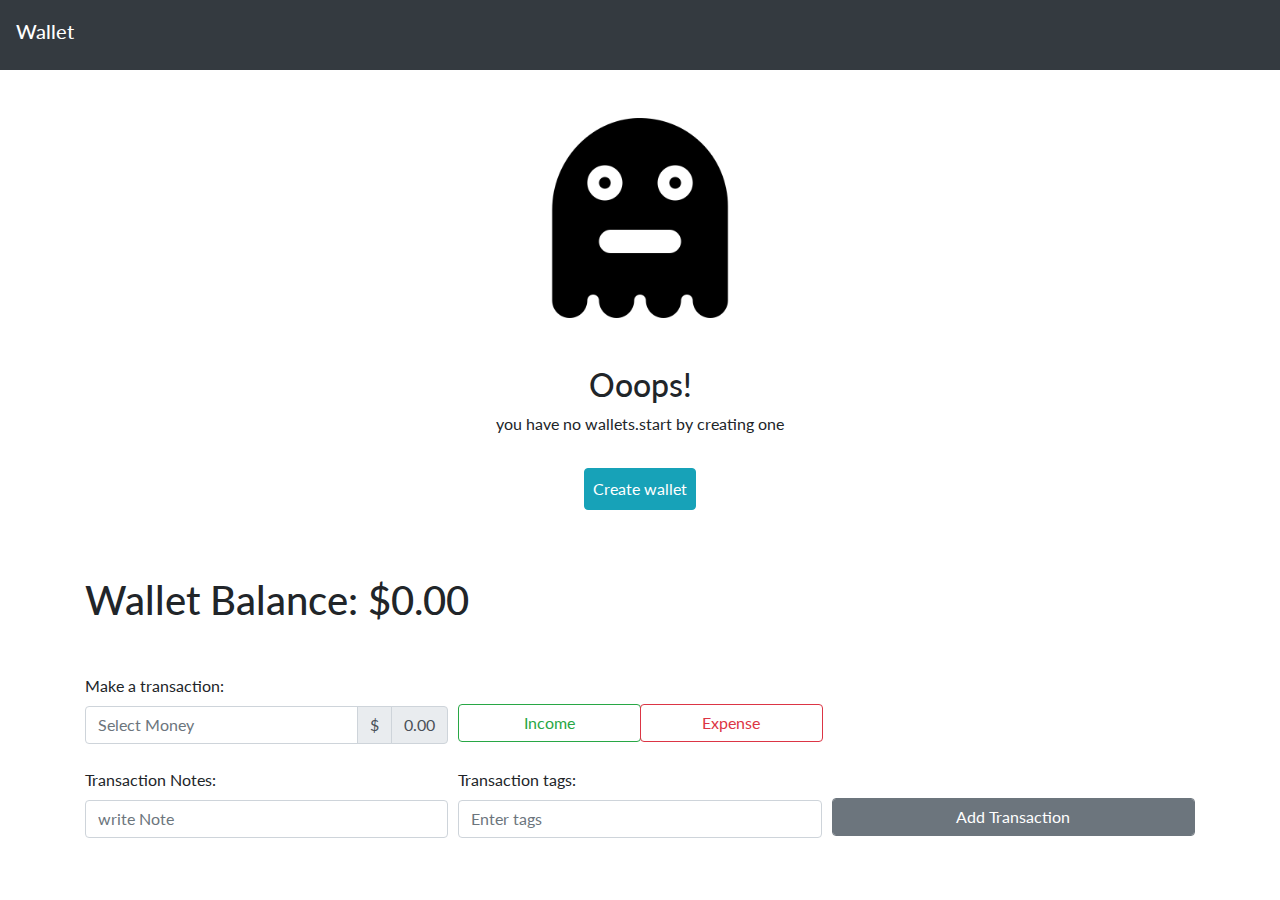
==== index.html @ fa6b31f8 "filesAdded" ====
<!DOCTYPE html>
<html lang="en">
<head>
    <meta charset="UTF-8">
    <meta name="viewport" content="width=device-width, initial-scale=1.0">
    <link href="https://fonts.googleapis.com/css2?family=Lato&display=swap" rel="stylesheet">
    <link rel="stylesheet" href="https://maxcdn.bootstrapcdn.com/bootstrap/4.0.0/css/bootstrap.min.css" integrity="sha384-Gn5384xqQ1aoWXA+058RXPxPg6fy4IWvTNh0E263XmFcJlSAwiGgFAW/dAiS6JXm" crossorigin="anonymous">
    <link rel="stylesheet" href="index.css">
    <title>Wallet</title>
</head>
<body>
  <!-- No wallet -->
  <header >
    <nav class="navbar navbar-light bg-dark p-0" >
        <h2 class="navbar-brand p-3 "id="h2-Tcolor"  >Wallet</h2>
        <div class="dropdown p-3 ">
            <button class="btn p-1 btn-info dropdown-toggle d-none" type="button" id="dropdownMenuButton" data-toggle="dropdown" aria-haspopup="true" aria-expanded="false">
              Dropdown button
            </button>
            <div class="dropdown-menu " aria-labelledby="dropdownMenuButton">
              <a class="dropdown-item" href="#">Action</a>
              <a class="dropdown-item" href="#">Another action</a>
              <a class="dropdown-item" href="#">Something else here</a>
            </div>
        </div>
    </nav>
  </header>

  <div class="container-fluid">
    <div class="row ">
        <div class="col  d-flex justify-content-center  my-5 ghost-image-div ">
            <img src="image/video-game.png" class="image-ghost">
        </div>
    </div>

    <div class="row">
        <div class="col text-center" >
            <h2>Ooops!</h2>
            <p>you have no wallets.start by creating one</p>
            <button type="button" class="btn btn-info p-2 m-3" id="myInput">Create wallet</button>
        </div>
    </div>

  </div>
    <!-- Create wallet modal -->
  <div class="container" id="modal-container">
    <div class="modal p-3" tabindex="-1" role="dialog" id="myModal">
      <div class="modal-dialog centering-modal" role="document">
        <div class="modal-content">
          <div class="modal-header">
            <h5 class="modal-title p-2">Create new wallet</h5>
            <button type="button" class="close p-2" data-dismiss="modal" aria-label="Close">
              <span aria-hidden="true">&times;</span>
            </button>
          </div>
          <div class="modal-body">
            <form id="modal-form">
              <div class="form-group">
                <label for="exampleInputName">Name :</label>
                <input type="text" value="" class="form-control p-2" id="exampleInputName" >
              </div>

                <label >Currency :</label>
                <div class="radio">
                  <Label><input type="radio"class="m-1" name="optradio" value="US Dollars ($)" id="exampleInputCurrency1">US Dollars ($)</Label>
                </div>
                <div class="radio">
                  <label><input type="radio" class="m-1" name="optradio" value="Iraqi Dinar (IQD)" id="exampleInputCurrency2">Iraqi Dinars (IQD)</label>
                </div>
                
              <div class="form-group">
                <label for="exampleInputBalance">Balance :</label>
                <input type="number" class="form-control p-2" id="exampleInputBalance" placeholder="0">
              </div>
              <div class="form-group">
                <label for="exampleInputDescription">Description :</label>
                <input type="text" class="form-control p-2" id="exampleInputDescription" >
              </div>
            </form>
            
          </div>
          <div class="modal-footer ">
            <button type="button" data-dismiss="modal" class="btn btn-secondary p-2 m-2"id="close" >Close</button>
            <button type="button" class="btn btn-info p-2 m-2" id="create">Create Wallet</button>
          </div>
        </div>
      </div>
    </div>
  </div>
  
  <!-- wallet view -->
  <div class="container hiding">
    <h1 style="margin: 50px 0px;">Wallet Balance: $0.00</h1>

    <form name="formName">
        <div class="form-row">

          <div class="col-md-4 mb-4">
            <label for="makeTransaction">Make a transaction:</label>
            <div class="input-group">
                <input type="number" class="form-control" id="make-transaction" placeholder="Select Money" required>
                <div class="input-group-append">
                    <span class="input-group-text">$</span>
                    <span class="input-group-text">0.00</span>
                  </div>
            </div>
          </div>

          <div class="col-md-4 mb-3" style="margin:30px 0 0 !important;">
            <div class="input-group-prepend">
              <button class="form-control btn btn-outline-success " type="button">Income</button>
              <button class="form-control btn btn-outline-danger" type="button">Expense</button>
            </div>
          </div>

        </div>


        <div class="form-row">

            <div class="col-md-4 mb-3">
              <label for="transactionNote">Transaction Notes:</label>
              <div class="input-group">
                  <input type="text" class="form-control" id="transaction-note" placeholder="write Note">
              </div>
            </div>

            <div class="col-md-4 mb-3">
                <label for="transactionTag">Transaction tags:</label>
                <div class="input-group">
                    <input type="text" class="form-control" id="transaction-tag" placeholder="Enter tags" >
                </div>
            </div>

            <div class="col-md-4 mb-3" style="margin:30px 0 0 !important;">
              <input type="submit" class="form-control mb-2 btn btn-secondary" value="Add Transaction">
             </div>
                             
          </div>

  </div>

<!-- ahmeds section -->

<!-- end of ahmed section -->


<!-- dunia section -->

<!-- end of dunia section -->



<script src="https://code.jquery.com/jquery-3.2.1.slim.min.js" integrity="sha384-KJ3o2DKtIkvYIK3UENzmM7KCkRr/rE9/Qpg6aAZGJwFDMVNA/GpGFF93hXpG5KkN" crossorigin="anonymous"></script>
<script src="https://cdnjs.cloudflare.com/ajax/libs/popper.js/1.12.9/umd/popper.min.js" integrity="sha384-ApNbgh9B+Y1QKtv3Rn7W3mgPxhU9K/ScQsAP7hUibX39j7fakFPskvXusvfa0b4Q" crossorigin="anonymous"></script>
<script src="https://maxcdn.bootstrapcdn.com/bootstrap/4.0.0/js/bootstrap.min.js" integrity="sha384-JZR6Spejh4U02d8jOt6vLEHfe/JQGiRRSQQxSfFWpi1MquVdAyjUar5+76PVCmYl" crossorigin="anonymous"></script>
    
<script src="./index.js"></script>
</body>
</html>
---- index.css ----
*{
    box-sizing: border-box;
    font-family: 'Lato', sans-serif;
}
.hide-drop{
    display: none;
}
.image-ghost{
    width: 200px;
    height: 200px;
}
#h2-Tcolor{
    color: white;
}
.centering-modal{
    margin: 0 auto !important;
}

/* .hiding{
    display: none;
} */


 /* ahmeds section

 end of ahmed section  */


 
  /* dunia section 

end of dunia section  */
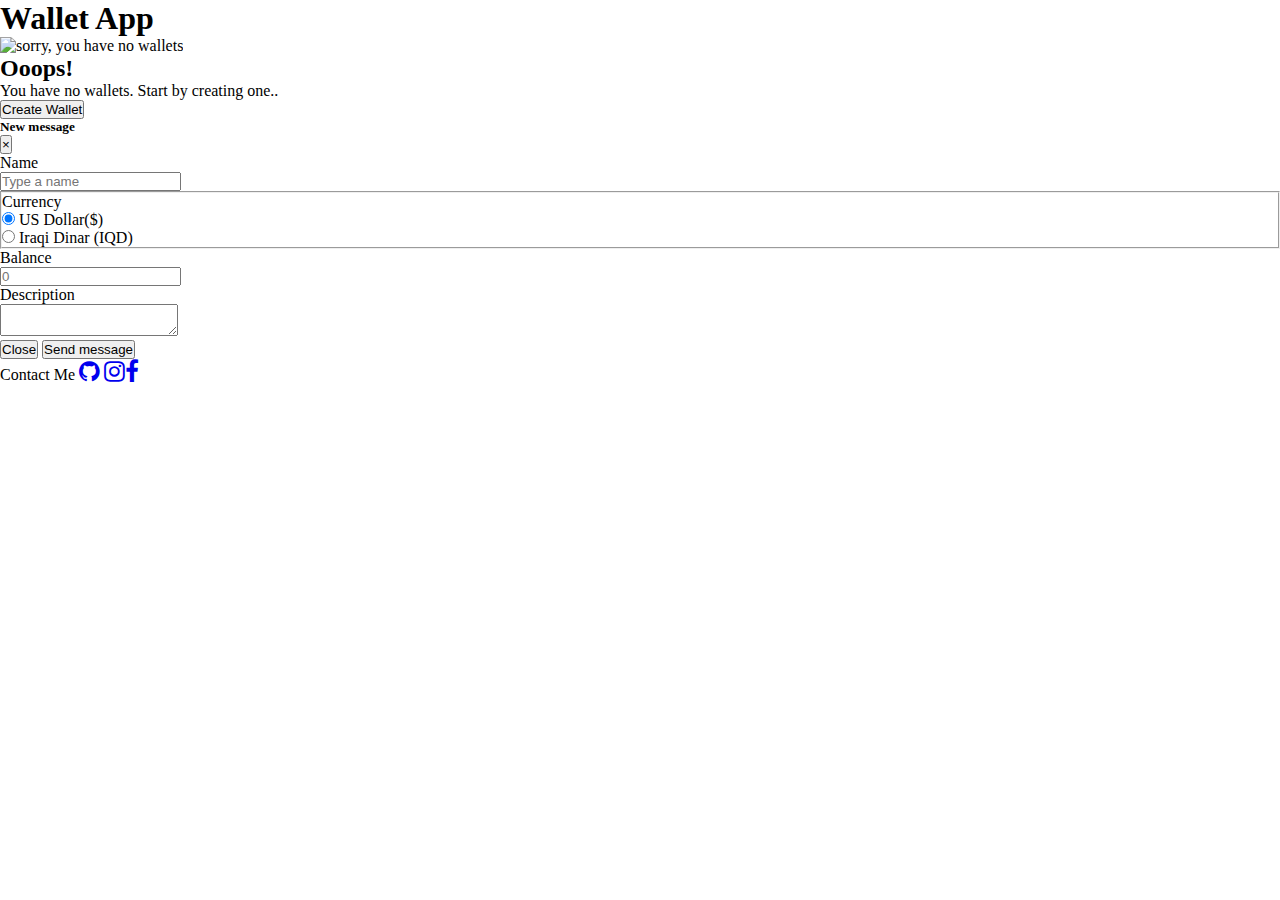
==== commit f2a1e6f1: "Set Modal Design" ====
--- a/index.html
+++ b/index.html
@@ -1,160 +1,138 @@
 <!DOCTYPE html>
-<html lang="en">
+<!-- saved from url=(0064)https://getbootstrap.com/docs/4.0/examples/sticky-footer-navbar/ -->
+<html lang="en" wtx-context="661C4899-3011-43BA-8A47-4BC220C9EF21">
+
 <head>
-    <meta charset="UTF-8">
-    <meta name="viewport" content="width=device-width, initial-scale=1.0">
-    <link href="https://fonts.googleapis.com/css2?family=Lato&display=swap" rel="stylesheet">
-    <link rel="stylesheet" href="https://maxcdn.bootstrapcdn.com/bootstrap/4.0.0/css/bootstrap.min.css" integrity="sha384-Gn5384xqQ1aoWXA+058RXPxPg6fy4IWvTNh0E263XmFcJlSAwiGgFAW/dAiS6JXm" crossorigin="anonymous">
-    <link rel="stylesheet" href="index.css">
-    <title>Wallet</title>
+    <meta http-equiv="Content-Type" content="text/html; charset=UTF-8">
+
+    <meta name="viewport" content="width=device-width, initial-scale=1, shrink-to-fit=no">
+    <meta name="description" content="">
+    <meta name="author" content="">
+    <link rel="icon" href="https://getbootstrap.com/docs/4.0/assets/img/favicons/favicon.ico">
+
+    <title>Wallet Project</title>
+
+    <link rel="canonical" href="https://getbootstrap.com/docs/4.0/examples/sticky-footer-navbar/">
+
+    <!-- Bootstrap core CSS -->
+    <link href="./style.css" rel="stylesheet">
+
+    <!-- Custom styles for this template -->
+    <link href="./sticky-footer-navbar.css" rel="stylesheet">
+    <link rel="stylesheet" href="https://cdnjs.cloudflare.com/ajax/libs/font-awesome/4.7.0/css/font-awesome.min.css">
 </head>
+
 <body>
-  <!-- No wallet -->
-  <header >
-    <nav class="navbar navbar-light bg-dark p-0" >
-        <h2 class="navbar-brand p-3 "id="h2-Tcolor"  >Wallet</h2>
-        <div class="dropdown p-3 ">
-            <button class="btn p-1 btn-info dropdown-toggle d-none" type="button" id="dropdownMenuButton" data-toggle="dropdown" aria-haspopup="true" aria-expanded="false">
-              Dropdown button
-            </button>
-            <div class="dropdown-menu " aria-labelledby="dropdownMenuButton">
-              <a class="dropdown-item" href="#">Action</a>
-              <a class="dropdown-item" href="#">Another action</a>
-              <a class="dropdown-item" href="#">Something else here</a>
-            </div>
-        </div>
-    </nav>
-  </header>
 
-  <div class="container-fluid">
-    <div class="row ">
-        <div class="col  d-flex justify-content-center  my-5 ghost-image-div ">
-            <img src="image/video-game.png" class="image-ghost">
-        </div>
-    </div>
+    <header>
+        <!-- Fixed navbar -->
+        <nav class="navbar navbar-expand-md navbar-dark fixed-top bg-dark">
+            <h1 class="navbar-brand">Wallet App</h1>
+        </nav>
+    </header>
 
-    <div class="row">
-        <div class="col text-center" >
-            <h2>Ooops!</h2>
-            <p>you have no wallets.start by creating one</p>
-            <button type="button" class="btn btn-info p-2 m-3" id="myInput">Create wallet</button>
-        </div>
-    </div>
+    <!-- Begin page content -->
+    <main role="main" class='d-flex flex-column container justify-content-center align-items-center'>
+        <div class="p-2"> <img src='./spooky.png' alt="sorry, you have no wallets" id="ghost"></div>
+        <div class="p-2 align-self-center col text-center">
+            <h2 id="oops">Ooops!</h2>
+            <p id="comment">You have no wallets. Start by creating one..</p>
+            <form id='create-wallet' class="form-inline mt-2 mt-md-0 d-flex flex-column"
+                wtx-context="14D80903-B0F6-41E9-814B-FE215F5C7F4A">
+                <button type="button" class="btn btn-info" data-toggle="modal" data-target="#myModal"
+                    data-whatever="@getbootstrap">Create Wallet</button>
 
-  </div>
-    <!-- Create wallet modal -->
-  <div class="container" id="modal-container">
-    <div class="modal p-3" tabindex="-1" role="dialog" id="myModal">
-      <div class="modal-dialog centering-modal" role="document">
-        <div class="modal-content">
-          <div class="modal-header">
-            <h5 class="modal-title p-2">Create new wallet</h5>
-            <button type="button" class="close p-2" data-dismiss="modal" aria-label="Close">
-              <span aria-hidden="true">&times;</span>
-            </button>
-          </div>
-          <div class="modal-body">
-            <form id="modal-form">
-              <div class="form-group">
-                <label for="exampleInputName">Name :</label>
-                <input type="text" value="" class="form-control p-2" id="exampleInputName" >
-              </div>
+                <!-- The Modal-->
+                <div class="modal fade" id="myModal" tabindex="-1" role="dialog" aria-labelledby="exampleModalLabel"
+                    aria-hidden="true">
+                    <div class="modal-dialog" role="document">
+                        <div class="modal-content">
+                            <div class="modal-header">
+                                <h5 class="modal-title" id="exampleModalLabel">New message</h5>
+                                <button type="button" class="close" data-dismiss="modal" aria-label="Close">
+                                    <span aria-hidden="true">&times;</span>
+                                </button>
+                            </div>
+                            <div class="modal-body">
+                                <form>
+                                    <div class="form-group row">
+                                        <label for="name" class="col-sm-2 col-form-label">Name</label>
+                                        <div class="col-sm-10">
+                                            <input type="text" class="form-control" id="name" placeholder="Type a name">
+                                        </div>
+                                    </div>
 
-                <label >Currency :</label>
-                <div class="radio">
-                  <Label><input type="radio"class="m-1" name="optradio" value="US Dollars ($)" id="exampleInputCurrency1">US Dollars ($)</Label>
-                </div>
-                <div class="radio">
-                  <label><input type="radio" class="m-1" name="optradio" value="Iraqi Dinar (IQD)" id="exampleInputCurrency2">Iraqi Dinars (IQD)</label>
-                </div>
-                
-              <div class="form-group">
-                <label for="exampleInputBalance">Balance :</label>
-                <input type="number" class="form-control p-2" id="exampleInputBalance" placeholder="0">
-              </div>
-              <div class="form-group">
-                <label for="exampleInputDescription">Description :</label>
-                <input type="text" class="form-control p-2" id="exampleInputDescription" >
-              </div>
-            </form>
-            
-          </div>
-          <div class="modal-footer ">
-            <button type="button" data-dismiss="modal" class="btn btn-secondary p-2 m-2"id="close" >Close</button>
-            <button type="button" class="btn btn-info p-2 m-2" id="create">Create Wallet</button>
-          </div>
-        </div>
-      </div>
-    </div>
-  </div>
-  
-  <!-- wallet view -->
-  <div class="container hiding">
-    <h1 style="margin: 50px 0px;">Wallet Balance: $0.00</h1>
-
-    <form name="formName">
-        <div class="form-row">
-
-          <div class="col-md-4 mb-4">
-            <label for="makeTransaction">Make a transaction:</label>
-            <div class="input-group">
-                <input type="number" class="form-control" id="make-transaction" placeholder="Select Money" required>
-                <div class="input-group-append">
-                    <span class="input-group-text">$</span>
-                    <span class="input-group-text">0.00</span>
-                  </div>
-            </div>
-          </div>
-
-          <div class="col-md-4 mb-3" style="margin:30px 0 0 !important;">
-            <div class="input-group-prepend">
-              <button class="form-control btn btn-outline-success " type="button">Income</button>
-              <button class="form-control btn btn-outline-danger" type="button">Expense</button>
-            </div>
-          </div>
-
-        </div>
+                                    <fieldset class="form-group">
+                                        <div class="row">
+                                            <legend class="col-form-label col-sm-2 pt-0">Currency</legend>
+                                            <div class="col-sm-10">
+                                                <div class="form-check">
+                                                    <input class="form-check-input" type="radio" name="currency" id="US"
+                                                        value="US" checked>
+                                                    <label class="form-check-label" for="Us">
+                                                        US Dollar($)
+                                                    </label>
+                                                </div>
+                                                <div class="form-check">
+                                                    <input class="form-check-input" type="radio" name="currency"
+                                                        id="IQD" value="IQD">
+                                                    <label class="form-check-label" for="IQD">
+                                                        Iraqi Dinar (IQD)
+                                                    </label>
+                                                </div>
+                                            </div>
+                                        </div>
+                                    </fieldset>
 
 
-        <div class="form-row">
-
-            <div class="col-md-4 mb-3">
-              <label for="transactionNote">Transaction Notes:</label>
-              <div class="input-group">
-                  <input type="text" class="form-control" id="transaction-note" placeholder="write Note">
-              </div>
-            </div>
-
-            <div class="col-md-4 mb-3">
-                <label for="transactionTag">Transaction tags:</label>
-                <div class="input-group">
-                    <input type="text" class="form-control" id="transaction-tag" placeholder="Enter tags" >
-                </div>
-            </div>
-
-            <div class="col-md-4 mb-3" style="margin:30px 0 0 !important;">
-              <input type="submit" class="form-control mb-2 btn btn-secondary" value="Add Transaction">
-             </div>
-                             
-          </div>
-
-  </div>
-
-<!-- ahmeds section -->
-
-<!-- end of ahmed section -->
+                                    <div class="form-group row">
+                                        <label for="balance" class="col-sm-2 col-form-label">Balance</label>
+                                        <div class="col-sm-10">
+                                            <input type="number" class="form-control" id="balance" placeholder="0">
+                                        </div>
+                                    </div>
 
 
-<!-- dunia section -->
+                                    <div class="form-group row">
+                                        <label for="description" class="col-sm-2 col-form-label">Description</label>
+                                        <div class="col-sm-10">
+                                            <textarea class="form-control" id="description"></textarea>
 
-<!-- end of dunia section -->
+                                        </div>
+                                    </div>
+
+                                </form>
+                            </div>
+                            <div class="modal-footer">
+                                <button type="button" class="btn btn-secondary" data-dismiss="modal">Close</button>
+                                <button type="button" class="btn btn-primary">Send message</button>
+                            </div>
+                        </div>
+                    </div>
+                </div>
+    </main>
+
+    <footer class="footer">
+        <div class="container">
+            <span class="text-muted align-middle">Contact Me <a href="#"> <i class="fa fa-github align-middle"
+                        style="font-size:24px"></i></a>
+                <a href="#"> <i class="fa fa-instagram align-middle" style="font-size:24px"></i></a><a href="#"><i
+                        class="fa fa-facebook-f align-middle" style="font-size:24px"></i></a></span>
+        </div>
+    </footer>
+
+    <!-- Bootstrap core JavaScript
+    ================================================== -->
+    <!-- Placed at the end of the document so the pages load faster -->
+    <script src="./script.js"></script>
+    <script src="./jquery-3.2.1.slim.min.js.download"
+        integrity="sha384-KJ3o2DKtIkvYIK3UENzmM7KCkRr/rE9/Qpg6aAZGJwFDMVNA/GpGFF93hXpG5KkN"
+        crossorigin="anonymous"></script>
+    <script>window.jQuery || document.write('<script src="../../ assets / js / vendor / jquery - slim.min.js"><\/script>')</script>
+    <script src="./popper.min.js.download"></script>
+    <script src="./bootstrap.min.js.download"></script>
 
 
+</body>
 
-<script src="https://code.jquery.com/jquery-3.2.1.slim.min.js" integrity="sha384-KJ3o2DKtIkvYIK3UENzmM7KCkRr/rE9/Qpg6aAZGJwFDMVNA/GpGFF93hXpG5KkN" crossorigin="anonymous"></script>
-<script src="https://cdnjs.cloudflare.com/ajax/libs/popper.js/1.12.9/umd/popper.min.js" integrity="sha384-ApNbgh9B+Y1QKtv3Rn7W3mgPxhU9K/ScQsAP7hUibX39j7fakFPskvXusvfa0b4Q" crossorigin="anonymous"></script>
-<script src="https://maxcdn.bootstrapcdn.com/bootstrap/4.0.0/js/bootstrap.min.js" integrity="sha384-JZR6Spejh4U02d8jOt6vLEHfe/JQGiRRSQQxSfFWpi1MquVdAyjUar5+76PVCmYl" crossorigin="anonymous"></script>
-    
-<script src="./index.js"></script>
-</body>
 </html>--- a/style.css
+++ b/style.css
@@ -0,0 +1,10 @@
+*{
+    margin:0;
+    padding: 0;
+    box-sizing: border-box;
+}
+.open-wallet{
+    visibility: visible;
+    z-index: 10;
+  }
+  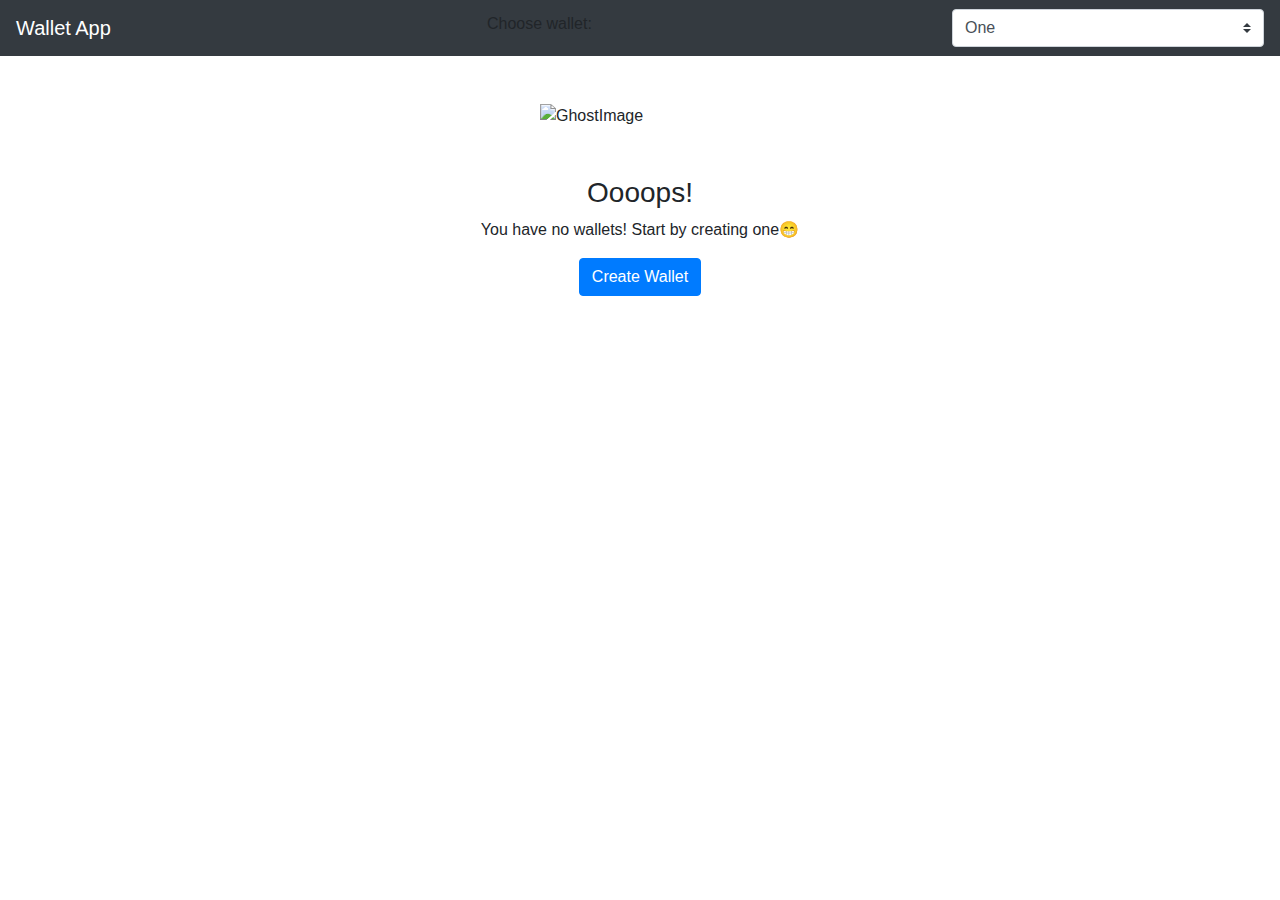
==== commit 3e4c527f: "20% done" ====
--- a/index.html
+++ b/index.html
@@ -1,138 +1,206 @@
-<!DOCTYPE html>
-<!-- saved from url=(0064)https://getbootstrap.com/docs/4.0/examples/sticky-footer-navbar/ -->
-<html lang="en" wtx-context="661C4899-3011-43BA-8A47-4BC220C9EF21">
-
-<head>
-    <meta http-equiv="Content-Type" content="text/html; charset=UTF-8">
-
-    <meta name="viewport" content="width=device-width, initial-scale=1, shrink-to-fit=no">
-    <meta name="description" content="">
-    <meta name="author" content="">
-    <link rel="icon" href="https://getbootstrap.com/docs/4.0/assets/img/favicons/favicon.ico">
-
-    <title>Wallet Project</title>
-
-    <link rel="canonical" href="https://getbootstrap.com/docs/4.0/examples/sticky-footer-navbar/">
-
-    <!-- Bootstrap core CSS -->
-    <link href="./style.css" rel="stylesheet">
-
-    <!-- Custom styles for this template -->
-    <link href="./sticky-footer-navbar.css" rel="stylesheet">
-    <link rel="stylesheet" href="https://cdnjs.cloudflare.com/ajax/libs/font-awesome/4.7.0/css/font-awesome.min.css">
-</head>
-
-<body>
-
-    <header>
-        <!-- Fixed navbar -->
-        <nav class="navbar navbar-expand-md navbar-dark fixed-top bg-dark">
-            <h1 class="navbar-brand">Wallet App</h1>
-        </nav>
-    </header>
-
-    <!-- Begin page content -->
-    <main role="main" class='d-flex flex-column container justify-content-center align-items-center'>
-        <div class="p-2"> <img src='./spooky.png' alt="sorry, you have no wallets" id="ghost"></div>
-        <div class="p-2 align-self-center col text-center">
-            <h2 id="oops">Ooops!</h2>
-            <p id="comment">You have no wallets. Start by creating one..</p>
-            <form id='create-wallet' class="form-inline mt-2 mt-md-0 d-flex flex-column"
-                wtx-context="14D80903-B0F6-41E9-814B-FE215F5C7F4A">
-                <button type="button" class="btn btn-info" data-toggle="modal" data-target="#myModal"
-                    data-whatever="@getbootstrap">Create Wallet</button>
-
-                <!-- The Modal-->
-                <div class="modal fade" id="myModal" tabindex="-1" role="dialog" aria-labelledby="exampleModalLabel"
-                    aria-hidden="true">
-                    <div class="modal-dialog" role="document">
-                        <div class="modal-content">
-                            <div class="modal-header">
-                                <h5 class="modal-title" id="exampleModalLabel">New message</h5>
-                                <button type="button" class="close" data-dismiss="modal" aria-label="Close">
-                                    <span aria-hidden="true">&times;</span>
-                                </button>
-                            </div>
-                            <div class="modal-body">
-                                <form>
-                                    <div class="form-group row">
-                                        <label for="name" class="col-sm-2 col-form-label">Name</label>
-                                        <div class="col-sm-10">
-                                            <input type="text" class="form-control" id="name" placeholder="Type a name">
-                                        </div>
-                                    </div>
-
-                                    <fieldset class="form-group">
-                                        <div class="row">
-                                            <legend class="col-form-label col-sm-2 pt-0">Currency</legend>
-                                            <div class="col-sm-10">
-                                                <div class="form-check">
-                                                    <input class="form-check-input" type="radio" name="currency" id="US"
-                                                        value="US" checked>
-                                                    <label class="form-check-label" for="Us">
-                                                        US Dollar($)
-                                                    </label>
-                                                </div>
-                                                <div class="form-check">
-                                                    <input class="form-check-input" type="radio" name="currency"
-                                                        id="IQD" value="IQD">
-                                                    <label class="form-check-label" for="IQD">
-                                                        Iraqi Dinar (IQD)
-                                                    </label>
-                                                </div>
-                                            </div>
-                                        </div>
-                                    </fieldset>
-
-
-                                    <div class="form-group row">
-                                        <label for="balance" class="col-sm-2 col-form-label">Balance</label>
-                                        <div class="col-sm-10">
-                                            <input type="number" class="form-control" id="balance" placeholder="0">
-                                        </div>
-                                    </div>
-
-
-                                    <div class="form-group row">
-                                        <label for="description" class="col-sm-2 col-form-label">Description</label>
-                                        <div class="col-sm-10">
-                                            <textarea class="form-control" id="description"></textarea>
-
-                                        </div>
-                                    </div>
-
-                                </form>
-                            </div>
-                            <div class="modal-footer">
-                                <button type="button" class="btn btn-secondary" data-dismiss="modal">Close</button>
-                                <button type="button" class="btn btn-primary">Send message</button>
-                            </div>
-                        </div>
-                    </div>
-                </div>
-    </main>
-
-    <footer class="footer">
-        <div class="container">
-            <span class="text-muted align-middle">Contact Me <a href="#"> <i class="fa fa-github align-middle"
-                        style="font-size:24px"></i></a>
-                <a href="#"> <i class="fa fa-instagram align-middle" style="font-size:24px"></i></a><a href="#"><i
-                        class="fa fa-facebook-f align-middle" style="font-size:24px"></i></a></span>
-        </div>
-    </footer>
-
-    <!-- Bootstrap core JavaScript
-    ================================================== -->
-    <!-- Placed at the end of the document so the pages load faster -->
-    <script src="./script.js"></script>
-    <script src="./jquery-3.2.1.slim.min.js.download"
-        integrity="sha384-KJ3o2DKtIkvYIK3UENzmM7KCkRr/rE9/Qpg6aAZGJwFDMVNA/GpGFF93hXpG5KkN"
-        crossorigin="anonymous"></script>
-    <script>window.jQuery || document.write('<script src="../../ assets / js / vendor / jquery - slim.min.js"><\/script>')</script>
-    <script src="./popper.min.js.download"></script>
-    <script src="./bootstrap.min.js.download"></script>
-
-
-</body>
-
-</html>+<!DOCTYPE html>
+<html lang="en">
+  <head>
+    <!-- Required meta tags -->
+    <meta charset="utf-8" />
+    <meta
+      name="viewport"
+      content="width=device-width, initial-scale=1, shrink-to-fit=no"
+    />
+
+    <!-- Bootstrap CSS -->
+    <link
+      rel="stylesheet"
+      href="https://maxcdn.bootstrapcdn.com/bootstrap/4.0.0/css/bootstrap.min.css"
+      integrity="sha384-Gn5384xqQ1aoWXA+058RXPxPg6fy4IWvTNh0E263XmFcJlSAwiGgFAW/dAiS6JXm"
+      crossorigin="anonymous"
+    />
+
+    <link rel="stylesheet" href="style.css" />
+    <link rel="stylesheet" href="./animation.css" />
+    <title>Wallet!</title>
+  </head>
+  <body>
+    <nav class="navbar navbar-dark bg-dark d-flex justify-content-between">
+      <a class="navbar-brand tracking-in-expand-fwd" href="#">
+        Wallet App
+      </a>
+      <label for="empty-wallet-sec">Choose wallet:</label>
+      <select id="empty-wallet-sec" class="custom-select w-25">
+        <option value="1">One</option>
+        <option value="2">Two</option>
+        <option value="3">Three</option>
+      </select>
+    </nav>
+    <main>
+      <section class=" ">
+        <div class="container">
+          <div class="row justify-content-center pt-5">
+            <img
+              class="puff-in-center"
+              class="img-fluid"
+              src="./broke.png"
+              alt="GhostImage"
+              width="200"
+            />
+          </div>
+          <div class="row justify-content-center mt-5">
+            <h3 class="tracking-in-expand">Oooops!</h3>
+          </div>
+          <div class="row justify-content-center">
+            <p class="tracking-in-expand">
+              You have no wallets! Start by creating one😁
+            </p>
+          </div>
+          <div class="row justify-content-center">
+            <button
+              type="button"
+              class="btn btn-primary"
+              data-toggle="modal"
+              data-target="#exampleModal"
+            >
+              Create Wallet
+            </button>
+          </div>
+        </div>
+      </section>
+
+      <div
+        class="modal fade rotate-in-center"
+        id="exampleModal"
+        tabindex="-1"
+        role="dialog"
+        aria-labelledby="exampleModalLabel"
+        aria-hidden="true"
+      >
+        <div class="modal-dialog modal-dialog-centered">
+          <div class="modal-content">
+            <div class="modal-header">
+              <h5 class="modal-title" id="exampleModalLabel">
+                Create new wallet
+              </h5>
+              <button
+                type="button"
+                class="close"
+                data-dismiss="modal"
+                aria-label="Close"
+              >
+                <span aria-hidden="true">&times;</span>
+              </button>
+            </div>
+            <div class="modal-body">
+              <form>
+                <div class="form-group row">
+                  <label for="inputEmail3" class="col-sm-2 col-form-label"
+                    >Name</label
+                  >
+                  <div class="col-sm-10">
+                    <input
+                      type="text"
+                      class="form-control"
+                      id="name-input"
+                      placeholder="Enter your name "
+                    />
+                  </div>
+                </div>
+
+                <fieldset class="form-group">
+                  <div class="row">
+                    <legend class="col-form-label col-sm-2 pt-0">
+                      Currency
+                    </legend>
+                    <div class="col-sm-10">
+                      <div class="form-check">
+                        <input
+                          class="form-check-input"
+                          type="radio"
+                          name="currencyRadios"
+                          id="USDRadio"
+                          value="USD"
+                        />
+                        <label class="form-check-label" for="USDRadio">
+                          USD(Dollars)$
+                        </label>
+                      </div>
+                      <div class="form-check">
+                        <input
+                          class="form-check-input"
+                          type="radio"
+                          name="currencyRadios"
+                          id="IQDRadio"
+                          value="IQD"
+                        />
+                        <label class="form-check-label" for="IQDRadio">
+                          IQD(Iraqi Dinars)
+                        </label>
+                      </div>
+                    </div>
+                  </div>
+                </fieldset>
+                <div class="form-group row">
+                  <label for="example-number-input" class="col-2 col-form-label"
+                    >Balance</label
+                  >
+                  <div class="col-10">
+                    <input
+                      class="form-control"
+                      type="number"
+                      value="42"
+                      id="example-number-input"
+                    />
+                  </div>
+                </div>
+                <div class="form-group row">
+                  <label for="inputEmail3" class="col-sm-2 col-form-label"
+                    >Descrption</label
+                  >
+
+                  <div class="col-sm-10">
+                    <textarea
+                      name="descrption"
+                      id="descrption-input"
+                      cols="40"
+                      rows="3"
+                      style="overflow:auto;resize:none"
+                    ></textarea>
+                  </div>
+                </div>
+              </form>
+            </div>
+            <div class="modal-footer">
+              <button
+                type="button"
+                class="btn btn-secondary"
+                data-dismiss="modal"
+              >
+                Close
+              </button>
+              <button type="button" class="btn btn-primary">Create</button>
+            </div>
+          </div>
+        </div>
+      </div>
+
+      <section id="wallet-prev-sec"></section>
+    </main>
+
+    <!-- Optional JavaScript -->
+    <!-- jQuery first, then Popper.js, then Bootstrap JS -->
+    <script src="app.js"></script>
+    <script
+      src="https://code.jquery.com/jquery-3.2.1.slim.min.js"
+      integrity="sha384-KJ3o2DKtIkvYIK3UENzmM7KCkRr/rE9/Qpg6aAZGJwFDMVNA/GpGFF93hXpG5KkN"
+      crossorigin="anonymous"
+    ></script>
+    <script
+      src="https://cdnjs.cloudflare.com/ajax/libs/popper.js/1.12.9/umd/popper.min.js"
+      integrity="sha384-ApNbgh9B+Y1QKtv3Rn7W3mgPxhU9K/ScQsAP7hUibX39j7fakFPskvXusvfa0b4Q"
+      crossorigin="anonymous"
+    ></script>
+    <script
+      src="https://maxcdn.bootstrapcdn.com/bootstrap/4.0.0/js/bootstrap.min.js"
+      integrity="sha384-JZR6Spejh4U02d8jOt6vLEHfe/JQGiRRSQQxSfFWpi1MquVdAyjUar5+76PVCmYl"
+      crossorigin="anonymous"
+    ></script>
+  </body>
+</html>
--- a/style.css
+++ b/style.css
@@ -1,10 +1,3 @@
-*{
-    margin:0;
-    padding: 0;
-    box-sizing: border-box;
-}
-.open-wallet{
-    visibility: visible;
-    z-index: 10;
-  }
-  +textarea {
+  resize: none;
+}
--- a/animation.css
+++ b/animation.css
@@ -0,0 +1,186 @@
+.tracking-in-expand-fwd {
+  -webkit-animation: tracking-in-expand-fwd 1.2s
+    cubic-bezier(0.215, 0.61, 0.355, 1) both;
+  animation: tracking-in-expand-fwd 1.2s cubic-bezier(0.215, 0.61, 0.355, 1)
+    both;
+}
+
+/* ----------------------------------------------
+ * Generated by Animista on 2020-6-18 11:31:3
+ * Licensed under FreeBSD License.
+ * See http://animista.net/license for more info. 
+ * w: http://animista.net, t: @cssanimista
+ * ---------------------------------------------- */
+
+/**
+ * ----------------------------------------
+ * animation tracking-in-expand-fwd
+ * ----------------------------------------
+ */
+@-webkit-keyframes tracking-in-expand-fwd {
+  0% {
+    letter-spacing: -0.5em;
+    -webkit-transform: translateZ(-700px);
+    transform: translateZ(-700px);
+    opacity: 0;
+  }
+  40% {
+    opacity: 0.6;
+  }
+  100% {
+    -webkit-transform: translateZ(0);
+    transform: translateZ(0);
+    opacity: 1;
+  }
+}
+@keyframes tracking-in-expand-fwd {
+  0% {
+    letter-spacing: -0.5em;
+    -webkit-transform: translateZ(-700px);
+    transform: translateZ(-700px);
+    opacity: 0;
+  }
+  40% {
+    opacity: 0.6;
+  }
+  100% {
+    -webkit-transform: translateZ(0);
+    transform: translateZ(0);
+    opacity: 1;
+  }
+}
+
+.puff-in-center {
+  -webkit-animation: puff-in-center 0.7s cubic-bezier(0.47, 0, 0.745, 0.715)
+    both;
+  animation: puff-in-center 0.7s cubic-bezier(0.47, 0, 0.745, 0.715) both;
+}
+/* ----------------------------------------------
+ * Generated by Animista on 2020-6-18 11:36:25
+ * Licensed under FreeBSD License.
+ * See http://animista.net/license for more info. 
+ * w: http://animista.net, t: @cssanimista
+ * ---------------------------------------------- */
+
+/**
+ * ----------------------------------------
+ * animation puff-in-center
+ * ----------------------------------------
+ */
+@-webkit-keyframes puff-in-center {
+  0% {
+    -webkit-transform: scale(2);
+    transform: scale(2);
+    -webkit-filter: blur(4px);
+    filter: blur(4px);
+    opacity: 0;
+  }
+  100% {
+    -webkit-transform: scale(1);
+    transform: scale(1);
+    -webkit-filter: blur(0px);
+    filter: blur(0px);
+    opacity: 1;
+  }
+}
+@keyframes puff-in-center {
+  0% {
+    -webkit-transform: scale(2);
+    transform: scale(2);
+    -webkit-filter: blur(4px);
+    filter: blur(4px);
+    opacity: 0;
+  }
+  100% {
+    -webkit-transform: scale(1);
+    transform: scale(1);
+    -webkit-filter: blur(0px);
+    filter: blur(0px);
+    opacity: 1;
+  }
+}
+.tracking-in-expand {
+  -webkit-animation: tracking-in-expand 0.7s cubic-bezier(0.215, 0.61, 0.355, 1)
+    both;
+  animation: tracking-in-expand 0.7s cubic-bezier(0.215, 0.61, 0.355, 1) both;
+}
+
+/* ----------------------------------------------
+ * Generated by Animista on 2020-6-20 20:0:34
+ * Licensed under FreeBSD License.
+ * See http://animista.net/license for more info. 
+ * w: http://animista.net, t: @cssanimista
+ * ---------------------------------------------- */
+
+/**
+ * ----------------------------------------
+ * animation tracking-in-expand
+ * ----------------------------------------
+ */
+@-webkit-keyframes tracking-in-expand {
+  0% {
+    letter-spacing: -0.5em;
+    opacity: 0;
+  }
+  40% {
+    opacity: 0.6;
+  }
+  100% {
+    opacity: 1;
+  }
+}
+@keyframes tracking-in-expand {
+  0% {
+    letter-spacing: -0.5em;
+    opacity: 0;
+  }
+  40% {
+    opacity: 0.6;
+  }
+  100% {
+    opacity: 1;
+  }
+}
+
+.rotate-in-center {
+  -webkit-animation: rotate-in-center 0.6s cubic-bezier(0.25, 0.46, 0.45, 0.94)
+    both;
+  animation: rotate-in-center 0.6s cubic-bezier(0.25, 0.46, 0.45, 0.94) both;
+}
+
+/* ----------------------------------------------
+ * Generated by Animista on 2020-6-20 20:3:47
+ * Licensed under FreeBSD License.
+ * See http://animista.net/license for more info. 
+ * w: http://animista.net, t: @cssanimista
+ * ---------------------------------------------- */
+
+/**
+ * ----------------------------------------
+ * animation rotate-in-center
+ * ----------------------------------------
+ */
+@-webkit-keyframes rotate-in-center {
+  0% {
+    -webkit-transform: rotate(-360deg);
+    transform: rotate(-360deg);
+    opacity: 0;
+  }
+  100% {
+    -webkit-transform: rotate(0);
+    transform: rotate(0);
+    opacity: 1;
+  }
+}
+@keyframes rotate-in-center {
+  0% {
+    -webkit-transform: rotate(-360deg);
+    transform: rotate(-360deg);
+    opacity: 0;
+  }
+  100% {
+    -webkit-transform: rotate(0);
+    transform: rotate(0);
+    opacity: 1;
+  }
+}
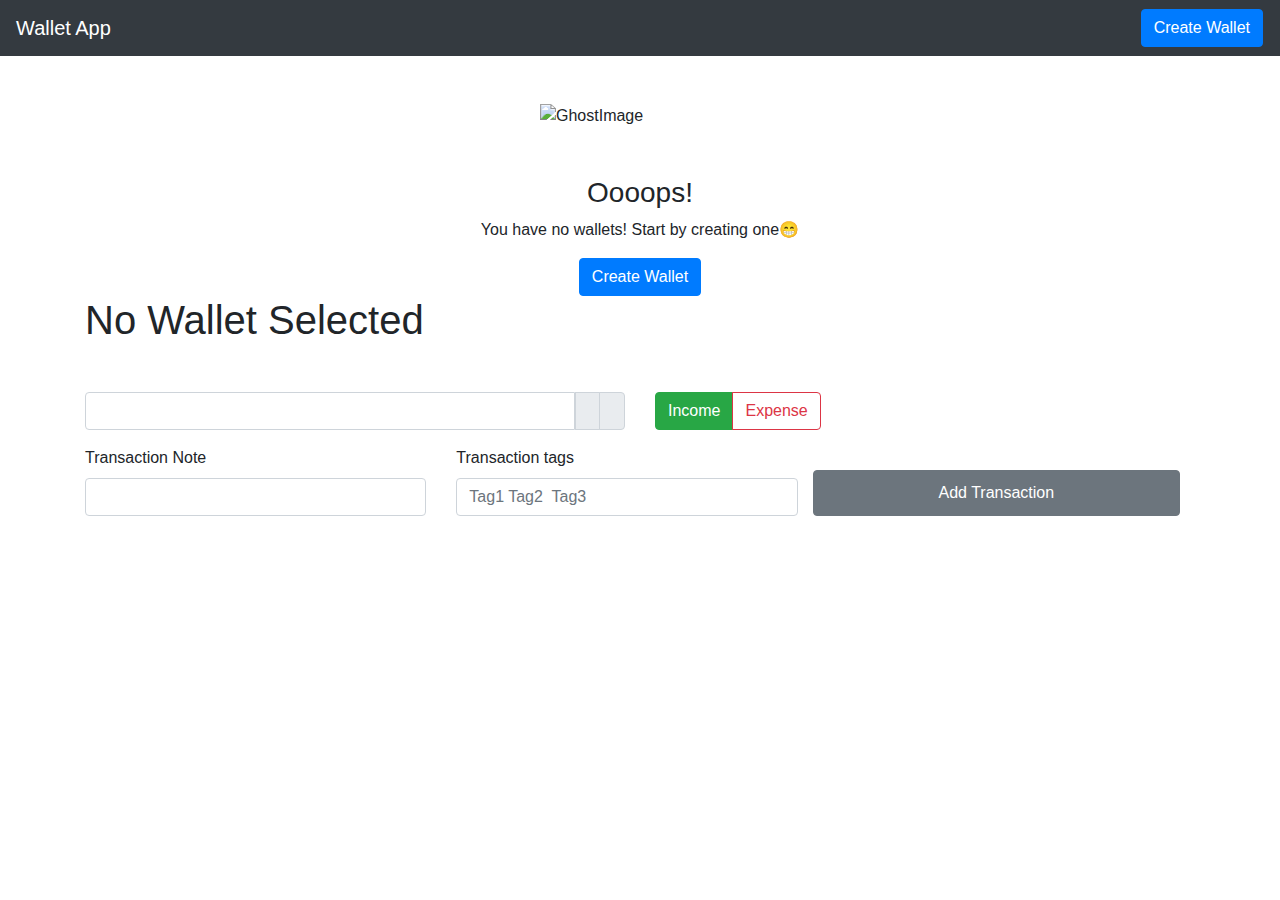
==== commit 5208da0b: "97 %" ====
--- a/index.html
+++ b/index.html
@@ -25,15 +25,35 @@
       <a class="navbar-brand tracking-in-expand-fwd" href="#">
         Wallet App
       </a>
-      <label for="empty-wallet-sec">Choose wallet:</label>
-      <select id="empty-wallet-sec" class="custom-select w-25">
-        <option value="1">One</option>
-        <option value="2">Two</option>
-        <option value="3">Three</option>
-      </select>
+      <div class="row ">
+        <button
+          type="button"
+          class="btn btn-primary col mr-3"
+          data-toggle="modal"
+          data-target="#exampleModal"
+        >
+          Create Wallet
+        </button>
+        <select id="wallet-select" class="custom-select w-auto col">
+          <option selected disabled>Choose wallet:</option>
+        </select>
+      </div>
     </nav>
     <main>
-      <section class=" ">
+        
+          </div>
+
+
+
+
+
+          </div>
+
+
+
+
+
+      <section class=" " id="empty-wallet-sec">
         <div class="container">
           <div class="row justify-content-center pt-5">
             <img
@@ -66,7 +86,7 @@
       </section>
 
       <div
-        class="modal fade rotate-in-center"
+        class="modal fade tilt-in-fwd-tr"
         id="exampleModal"
         tabindex="-1"
         role="dialog"
@@ -89,9 +109,9 @@
               </button>
             </div>
             <div class="modal-body">
-              <form>
+              <form id="walletForm">
                 <div class="form-group row">
-                  <label for="inputEmail3" class="col-sm-2 col-form-label"
+                  <label for="name-input" class="col-sm-2 col-form-label"
                     >Name</label
                   >
                   <div class="col-sm-10">
@@ -99,7 +119,8 @@
                       type="text"
                       class="form-control"
                       id="name-input"
-                      placeholder="Enter your name "
+                      placeholder="Enter Your Name "
+                      required
                     />
                   </div>
                 </div>
@@ -145,13 +166,15 @@
                     <input
                       class="form-control"
                       type="number"
-                      value="42"
-                      id="example-number-input"
+                      placeholder="1500"
+                      id="balance-input"
+                      min="1"
+                      required
                     />
                   </div>
                 </div>
                 <div class="form-group row">
-                  <label for="inputEmail3" class="col-sm-2 col-form-label"
+                  <label for="descrption-input" class="col-sm-2 col-form-label"
                     >Descrption</label
                   >
 
@@ -161,7 +184,6 @@
                       id="descrption-input"
                       cols="40"
                       rows="3"
-                      style="overflow:auto;resize:none"
                     ></textarea>
                   </div>
                 </div>
@@ -175,32 +197,97 @@
               >
                 Close
               </button>
-              <button type="button" class="btn btn-primary">Create</button>
+              <button form="walletForm" type="submit" class="btn btn-primary" id="modalCreate">
+                Create
+              </button>
             </div>
           </div>
         </div>
       </div>
 
-      <section id="wallet-prev-sec"></section>
+      <section id="wallet-prev-sec" class="d-flex justify-content-center align-items-center">
+        
+        <div class="container">
+          <div class="mb-5"><h1 id="balanceChecker">No Wallet Selected</h1>
+          </div>
+          <form action="#" id="transaction-form">
+            <div class="mb-3 row">
+            <div class="input-group col">
+              <input
+                type="number"
+                class="form-control"
+                aridiva-label="Amount (to the nearest dollar)"
+                id="transactionAmount"
+              />
+              <div class="input-group-prepend">
+                <span class="input-group-text" id="moneySign"></span>
+              </div>
+              <div class="input-group-append">
+                <span class="input-group-text" id='balance-again'></span>
+              </div>
+            </div>
+            <div class="btn-group btn-group-toggle col" data-toggle="buttons">
+              <label class="btn btn-success">
+                <input
+                  type="radio"
+                  name="options"
+                  id="income"
+                  autocomplete="off"
+                />
+                Income
+              </label>
+              <label class="btn btn-outline-danger">
+                <input
+                  type="radio"
+                  name="options"
+                  id="expense"
+                  autocomplete="off"
+                />
+                Expense
+              </label>
+            </div>
+            </div>
+            <div class="input-group mb-3 mt-3 ">
+              <div class="form-group row w-100"">
+                <div class="col">
+                <label for="transaction-note">Transaction Note</label>
+                <input
+                  type="text"
+                  class="form-control"
+                  id="transaction-note"
+                  aria-describedby="emailHelp"
+                  pattern="^[A-Za-z -]+$"
+                />
+              </div>
+              <div class="col">
+                <label for="transaction-tag">Transaction tags</label>
+                <input type="text" class="form-control" pattern="^[A-Za-z -]+$" placeholder="Tag1 Tag2  Tag3" id="transaction-tag" />
+              </div>
+                <button type="submit" class="btn btn-secondary mt-4 col" >
+                  Add Transaction
+                </button>
+              </div>
+              <!-- <div class="form-group"></div> -->
+            
+          </form>
+        </div>
+        <ul id="transactions">
+          
+        </ul>
+      </section>
     </main>
 
     <!-- Optional JavaScript -->
     <!-- jQuery first, then Popper.js, then Bootstrap JS -->
-    <script src="app.js"></script>
-    <script
-      src="https://code.jquery.com/jquery-3.2.1.slim.min.js"
-      integrity="sha384-KJ3o2DKtIkvYIK3UENzmM7KCkRr/rE9/Qpg6aAZGJwFDMVNA/GpGFF93hXpG5KkN"
-      crossorigin="anonymous"
-    ></script>
+    <script src="https://cdnjs.cloudflare.com/ajax/libs/jquery/3.5.1/jquery.min.js" integrity="sha256-9/aliU8dGd2tb6OSsuzixeV4y/faTqgFtohetphbbj0=" crossorigin="anonymous"></script>
     <script
       src="https://cdnjs.cloudflare.com/ajax/libs/popper.js/1.12.9/umd/popper.min.js"
       integrity="sha384-ApNbgh9B+Y1QKtv3Rn7W3mgPxhU9K/ScQsAP7hUibX39j7fakFPskvXusvfa0b4Q"
       crossorigin="anonymous"
     ></script>
-    <script
-      src="https://maxcdn.bootstrapcdn.com/bootstrap/4.0.0/js/bootstrap.min.js"
-      integrity="sha384-JZR6Spejh4U02d8jOt6vLEHfe/JQGiRRSQQxSfFWpi1MquVdAyjUar5+76PVCmYl"
-      crossorigin="anonymous"
-    ></script>
+    <script src="https://stackpath.bootstrapcdn.com/bootstrap/4.5.0/js/bootstrap.min.js" integrity="sha384-OgVRvuATP1z7JjHLkuOU7Xw704+h835Lr+6QL9UvYjZE3Ipu6Tp75j7Bh/kR0JKI" crossorigin="anonymous"></script>
+    
+    <script src="class.js"></script>
+    <script src="app.js"></script>
   </body>
 </html>
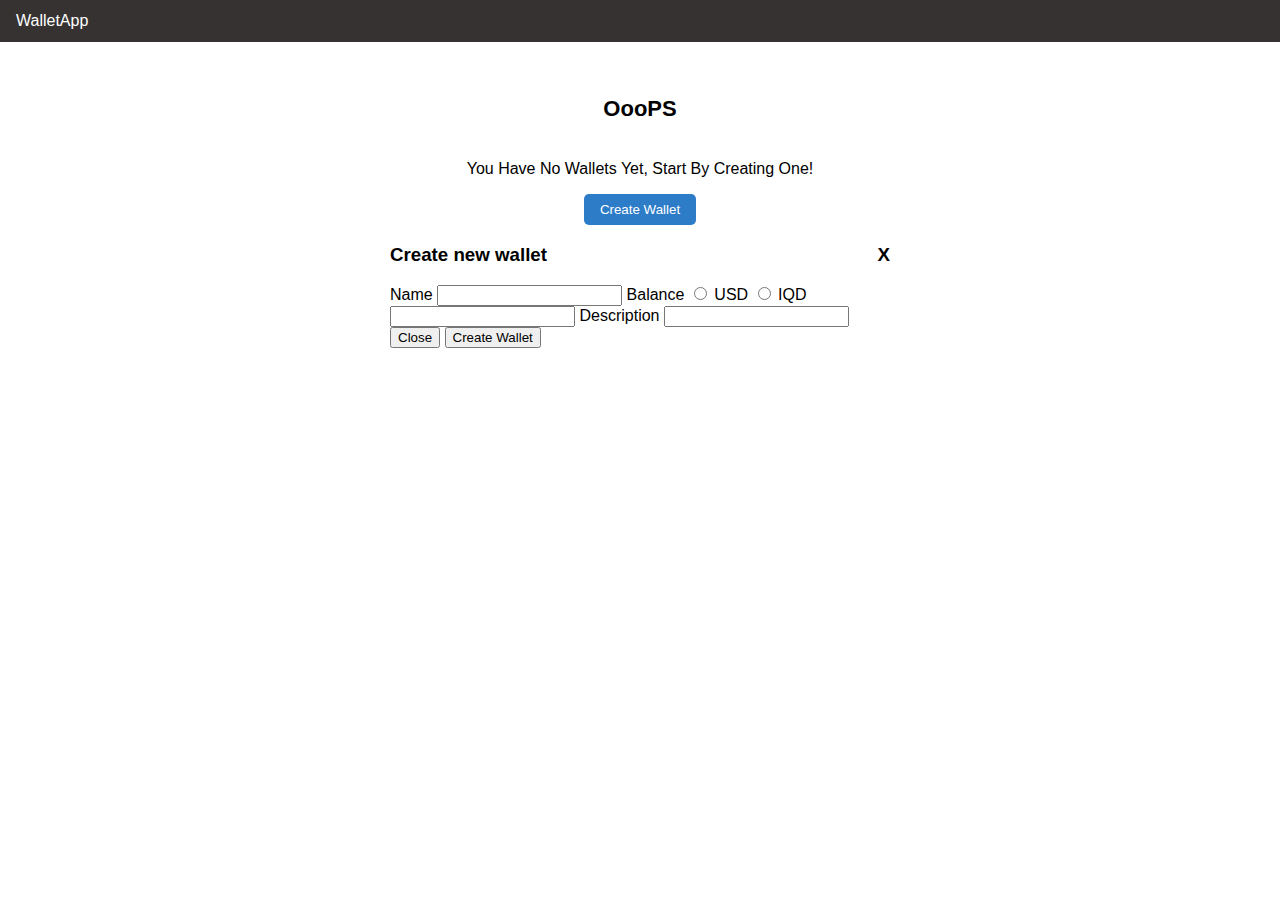
==== commit d0c525ea: "Co-authored-by: Payam0057 <pamoo@users.noreply.github.com>" ====
--- a/index.html
+++ b/index.html
@@ -1,293 +1,62 @@
-<!DOCTYPE html>
-<html lang="en">
-  <head>
-    <!-- Required meta tags -->
-    <meta charset="utf-8" />
-    <meta
-      name="viewport"
-      content="width=device-width, initial-scale=1, shrink-to-fit=no"
-    />
-
-    <!-- Bootstrap CSS -->
-    <link
-      rel="stylesheet"
-      href="https://maxcdn.bootstrapcdn.com/bootstrap/4.0.0/css/bootstrap.min.css"
-      integrity="sha384-Gn5384xqQ1aoWXA+058RXPxPg6fy4IWvTNh0E263XmFcJlSAwiGgFAW/dAiS6JXm"
-      crossorigin="anonymous"
-    />
-
-    <link rel="stylesheet" href="style.css" />
-    <link rel="stylesheet" href="./animation.css" />
-    <title>Wallet!</title>
-  </head>
-  <body>
-    <nav class="navbar navbar-dark bg-dark d-flex justify-content-between">
-      <a class="navbar-brand tracking-in-expand-fwd" href="#">
-        Wallet App
-      </a>
-      <div class="row ">
-        <button
-          type="button"
-          class="btn btn-primary col mr-3"
-          data-toggle="modal"
-          data-target="#exampleModal"
-        >
-          Create Wallet
-        </button>
-        <select id="wallet-select" class="custom-select w-auto col">
-          <option selected disabled>Choose wallet:</option>
-        </select>
-      </div>
-    </nav>
-    <main>
-        
-          </div>
-
-
-
-
-
-          </div>
-
-
-
-
-
-      <section class=" " id="empty-wallet-sec">
-        <div class="container">
-          <div class="row justify-content-center pt-5">
-            <img
-              class="puff-in-center"
-              class="img-fluid"
-              src="./broke.png"
-              alt="GhostImage"
-              width="200"
-            />
-          </div>
-          <div class="row justify-content-center mt-5">
-            <h3 class="tracking-in-expand">Oooops!</h3>
-          </div>
-          <div class="row justify-content-center">
-            <p class="tracking-in-expand">
-              You have no wallets! Start by creating one😁
-            </p>
-          </div>
-          <div class="row justify-content-center">
-            <button
-              type="button"
-              class="btn btn-primary"
-              data-toggle="modal"
-              data-target="#exampleModal"
-            >
-              Create Wallet
-            </button>
-          </div>
-        </div>
-      </section>
-
-      <div
-        class="modal fade tilt-in-fwd-tr"
-        id="exampleModal"
-        tabindex="-1"
-        role="dialog"
-        aria-labelledby="exampleModalLabel"
-        aria-hidden="true"
-      >
-        <div class="modal-dialog modal-dialog-centered">
-          <div class="modal-content">
-            <div class="modal-header">
-              <h5 class="modal-title" id="exampleModalLabel">
-                Create new wallet
-              </h5>
-              <button
-                type="button"
-                class="close"
-                data-dismiss="modal"
-                aria-label="Close"
-              >
-                <span aria-hidden="true">&times;</span>
-              </button>
-            </div>
-            <div class="modal-body">
-              <form id="walletForm">
-                <div class="form-group row">
-                  <label for="name-input" class="col-sm-2 col-form-label"
-                    >Name</label
-                  >
-                  <div class="col-sm-10">
-                    <input
-                      type="text"
-                      class="form-control"
-                      id="name-input"
-                      placeholder="Enter Your Name "
-                      required
-                    />
-                  </div>
-                </div>
-
-                <fieldset class="form-group">
-                  <div class="row">
-                    <legend class="col-form-label col-sm-2 pt-0">
-                      Currency
-                    </legend>
-                    <div class="col-sm-10">
-                      <div class="form-check">
-                        <input
-                          class="form-check-input"
-                          type="radio"
-                          name="currencyRadios"
-                          id="USDRadio"
-                          value="USD"
-                        />
-                        <label class="form-check-label" for="USDRadio">
-                          USD(Dollars)$
-                        </label>
-                      </div>
-                      <div class="form-check">
-                        <input
-                          class="form-check-input"
-                          type="radio"
-                          name="currencyRadios"
-                          id="IQDRadio"
-                          value="IQD"
-                        />
-                        <label class="form-check-label" for="IQDRadio">
-                          IQD(Iraqi Dinars)
-                        </label>
-                      </div>
-                    </div>
-                  </div>
-                </fieldset>
-                <div class="form-group row">
-                  <label for="example-number-input" class="col-2 col-form-label"
-                    >Balance</label
-                  >
-                  <div class="col-10">
-                    <input
-                      class="form-control"
-                      type="number"
-                      placeholder="1500"
-                      id="balance-input"
-                      min="1"
-                      required
-                    />
-                  </div>
-                </div>
-                <div class="form-group row">
-                  <label for="descrption-input" class="col-sm-2 col-form-label"
-                    >Descrption</label
-                  >
-
-                  <div class="col-sm-10">
-                    <textarea
-                      name="descrption"
-                      id="descrption-input"
-                      cols="40"
-                      rows="3"
-                    ></textarea>
-                  </div>
-                </div>
-              </form>
-            </div>
-            <div class="modal-footer">
-              <button
-                type="button"
-                class="btn btn-secondary"
-                data-dismiss="modal"
-              >
-                Close
-              </button>
-              <button form="walletForm" type="submit" class="btn btn-primary" id="modalCreate">
-                Create
-              </button>
-            </div>
-          </div>
-        </div>
-      </div>
-
-      <section id="wallet-prev-sec" class="d-flex justify-content-center align-items-center">
-        
-        <div class="container">
-          <div class="mb-5"><h1 id="balanceChecker">No Wallet Selected</h1>
-          </div>
-          <form action="#" id="transaction-form">
-            <div class="mb-3 row">
-            <div class="input-group col">
-              <input
-                type="number"
-                class="form-control"
-                aridiva-label="Amount (to the nearest dollar)"
-                id="transactionAmount"
-              />
-              <div class="input-group-prepend">
-                <span class="input-group-text" id="moneySign"></span>
-              </div>
-              <div class="input-group-append">
-                <span class="input-group-text" id='balance-again'></span>
-              </div>
-            </div>
-            <div class="btn-group btn-group-toggle col" data-toggle="buttons">
-              <label class="btn btn-success">
-                <input
-                  type="radio"
-                  name="options"
-                  id="income"
-                  autocomplete="off"
-                />
-                Income
-              </label>
-              <label class="btn btn-outline-danger">
-                <input
-                  type="radio"
-                  name="options"
-                  id="expense"
-                  autocomplete="off"
-                />
-                Expense
-              </label>
-            </div>
-            </div>
-            <div class="input-group mb-3 mt-3 ">
-              <div class="form-group row w-100"">
-                <div class="col">
-                <label for="transaction-note">Transaction Note</label>
-                <input
-                  type="text"
-                  class="form-control"
-                  id="transaction-note"
-                  aria-describedby="emailHelp"
-                  pattern="^[A-Za-z -]+$"
-                />
-              </div>
-              <div class="col">
-                <label for="transaction-tag">Transaction tags</label>
-                <input type="text" class="form-control" pattern="^[A-Za-z -]+$" placeholder="Tag1 Tag2  Tag3" id="transaction-tag" />
-              </div>
-                <button type="submit" class="btn btn-secondary mt-4 col" >
-                  Add Transaction
-                </button>
-              </div>
-              <!-- <div class="form-group"></div> -->
-            
-          </form>
-        </div>
-        <ul id="transactions">
-          
-        </ul>
-      </section>
-    </main>
-
-    <!-- Optional JavaScript -->
-    <!-- jQuery first, then Popper.js, then Bootstrap JS -->
-    <script src="https://cdnjs.cloudflare.com/ajax/libs/jquery/3.5.1/jquery.min.js" integrity="sha256-9/aliU8dGd2tb6OSsuzixeV4y/faTqgFtohetphbbj0=" crossorigin="anonymous"></script>
-    <script
-      src="https://cdnjs.cloudflare.com/ajax/libs/popper.js/1.12.9/umd/popper.min.js"
-      integrity="sha384-ApNbgh9B+Y1QKtv3Rn7W3mgPxhU9K/ScQsAP7hUibX39j7fakFPskvXusvfa0b4Q"
-      crossorigin="anonymous"
-    ></script>
-    <script src="https://stackpath.bootstrapcdn.com/bootstrap/4.5.0/js/bootstrap.min.js" integrity="sha384-OgVRvuATP1z7JjHLkuOU7Xw704+h835Lr+6QL9UvYjZE3Ipu6Tp75j7Bh/kR0JKI" crossorigin="anonymous"></script>
-    
-    <script src="class.js"></script>
-    <script src="app.js"></script>
-  </body>
-</html>
+<!DOCTYPE html>
+<html lang="en">
+  <head>
+    <meta charset="UTF-8" />
+    <meta http-equiv="X-UA-Compatible" content="IE=edge" />
+    <meta name="viewport" content="width=device-width, initial-scale=1.0" />
+    <link rel="stylesheet" href="./style.css" />
+    <link
+      rel="stylesheet"
+      href="https://use.fontawesome.com/releases/v5.8.1/css/all.css"
+      integrity="sha384-50oBUHEmvpQ+1lW4y57PTFmhCaXp0ML5d60M1M7uH2+nqUivzIebhndOJK28anvf"
+      crossorigin="anonymous"
+    />
+    <title>Wallet</title>
+  </head>
+  <body>
+    <div class="header">
+      <p>WalletApp</p>
+    </div>
+    <div id="NoWalletView">
+      <div class="NowalletView">
+        <p>
+          <i class="fas fa-ghost" style="font-size: 300px"></i>
+        </p>
+
+        <p id="oops">OooPS</p>
+        <p>You Have No Wallets Yet, Start By Creating One!</p>
+        <input
+          class="createwalletbtn"
+          type="button"
+          value="Create Wallet"
+          id="createWalletBtn"
+        />
+      </div>
+    </div>
+
+    <div id="form-card">
+      <div id="form-card-top">
+        <h3>Create new wallet</h3>
+        <h3 id="form-close">X</h3>
+      </div>
+      <div id="form-card-content">
+        <form id="createWallet-form">
+          <label for="Name">Name</label>
+          <input type="text" name="Name" id="name-inp" />
+          <label for="Balance">Balance</label>
+          <input type="radio" name="Currency" id="currency-inp-1" value="1" />
+          <label for="Currency">USD</label>
+          <input type="radio" name="Currency" id="currency-inp-2" value="2" />
+          <label for="Currency">IQD</label>
+          <input type="number" name="Balance" id="balance-inp" />
+          <label for="Description">Description</label>
+          <input type="text" name="Description" id="description-inp" />
+        </form>
+      </div>
+      <div id="form-card-bottom">
+        <button id="close-btn">Close</button>
+        <button id="create-btn">Create Wallet</button>
+      </div>
+    </div>
+  </body>
+</html>
--- a/style.css
+++ b/style.css
@@ -1,3 +1,45 @@
-textarea {
-  resize: none;
-}
+#form-card {
+  display: flex;
+  flex-direction: column;
+  width: 500px;
+  margin: auto;
+}
+#form-card-top {
+  display: flex;
+  flex-direction: row;
+  justify-content: space-between;
+}
+* {
+  font-family: "Segoe UI", Tahoma, Geneva, Verdana, sans-serif;
+}
+.NowalletView {
+  width: fit-content;
+  display: flex;
+  align-items: center;
+  margin: auto;
+  flex-direction: column;
+}
+.createwalletbtn {
+  margin: auto;
+  color: white;
+  background-color: rgb(44, 124, 199);
+  padding: 8px 16px;
+  border-radius: 5px;
+  border-style: none;
+}
+.header {
+  background-color: rgb(54, 50, 50);
+  color: white;
+  margin: 0px;
+  padding: 12px 16px;
+}
+.header > p {
+  margin: 0px;
+}
+body {
+  margin: 0px;
+}
+#oops {
+  font-size: 22px;
+  font-weight: 600;
+}
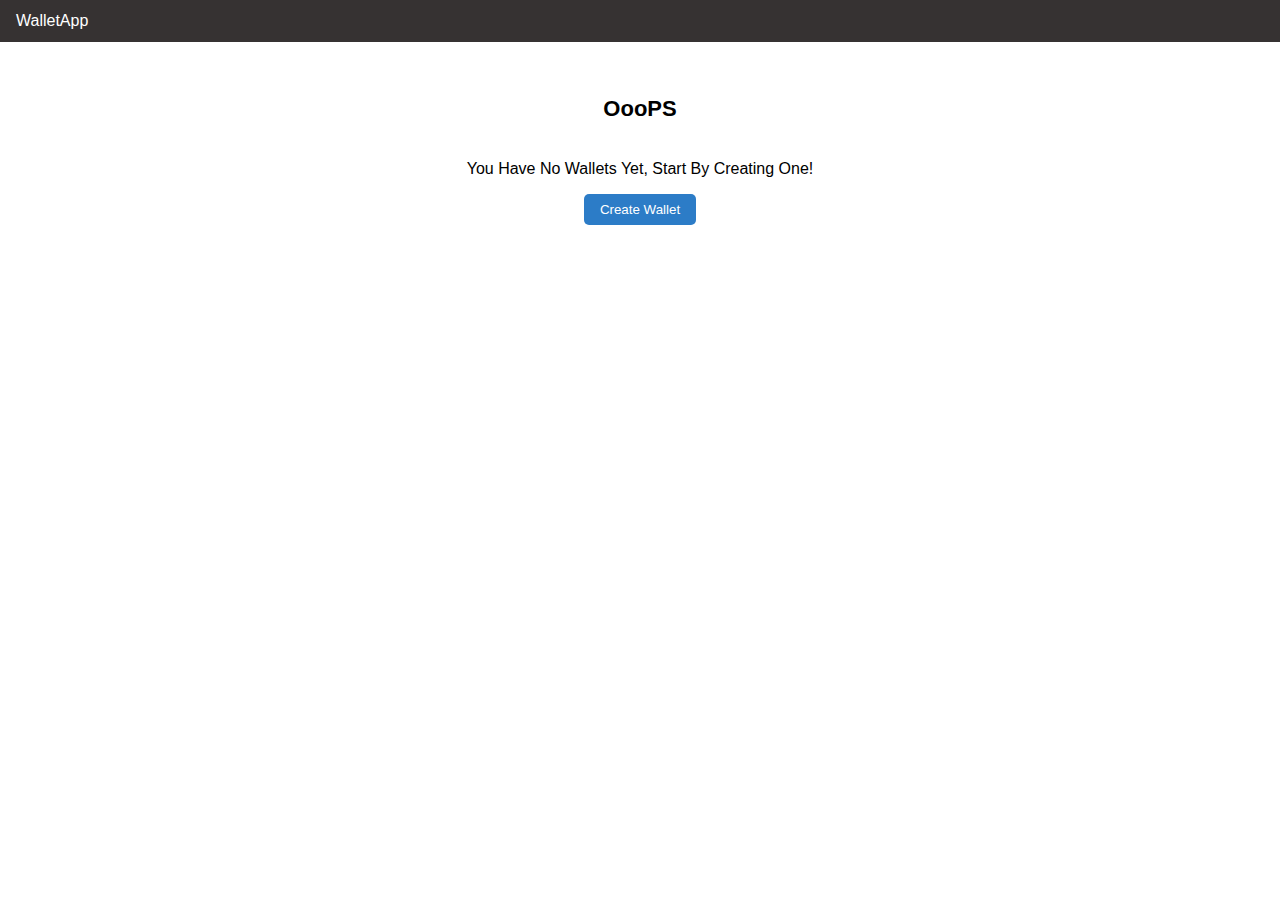
==== commit bf38f521: "Merge b1f258c4a3f27b81c2634e0ffd7cbb65b7bbcf05 into d451fe33229f90ea5372782237984b8247a21520" ====
--- a/index.html
+++ b/index.html
@@ -14,9 +14,54 @@
     <title>Wallet</title>
   </head>
   <body>
+    <div id="form-card" class="hide">
+      <div id="card">
+        <div id="form-card-top">
+          <h3>Create new wallet</h3>
+          <h3 id="form-close">X</h3>
+        </div>
+        <div id="form-card-content">
+          <form id="createWallet-form">
+            <div class="labels">
+              <label for="Name">Name</label>
+              <label for="Balance">Balance</label>
+              <label for="Currency">Currency</label>
+              <label for="Description">Description</label>
+            </div>
+            <div class="inputs">
+              <input type="text" name="Name" id="name-inp" />
+              <div class="radio-btn">
+                <input
+                  type="radio"
+                  name="Currency"
+                  id="currency-inp-1"
+                  value="$"
+                />
+                <label for="Currency">USD</label>
+                <input
+                  type="radio"
+                  name="Currency"
+                  id="currency-inp-2"
+                  value="IQD"
+                />
+                <label for="Currency">IQD</label>
+              </div>
+              <input type="number" name="Balance" id="balance-inp" value="0" />
+              <input type="text" name="Description" id="description-inp" />
+            </div>
+          </form>
+        </div>
+        <div id="form-card-bottom">
+          <button id="close-btn">Close</button>
+          <button id="create-btn">Create Wallet</button>
+        </div>
+      </div>
+    </div>
     <div class="header">
       <p>WalletApp</p>
+      <select name="wallets" id="wallets" class="hide"></select>
     </div>
+
     <div id="NoWalletView">
       <div class="NowalletView">
         <p>
@@ -34,29 +79,39 @@
       </div>
     </div>
 
-    <div id="form-card">
-      <div id="form-card-top">
-        <h3>Create new wallet</h3>
-        <h3 id="form-close">X</h3>
-      </div>
-      <div id="form-card-content">
-        <form id="createWallet-form">
-          <label for="Name">Name</label>
-          <input type="text" name="Name" id="name-inp" />
-          <label for="Balance">Balance</label>
-          <input type="radio" name="Currency" id="currency-inp-1" value="1" />
-          <label for="Currency">USD</label>
-          <input type="radio" name="Currency" id="currency-inp-2" value="2" />
-          <label for="Currency">IQD</label>
-          <input type="number" name="Balance" id="balance-inp" />
-          <label for="Description">Description</label>
-          <input type="text" name="Description" id="description-inp" />
-        </form>
-      </div>
-      <div id="form-card-bottom">
-        <button id="close-btn">Close</button>
-        <button id="create-btn">Create Wallet</button>
-      </div>
+    <div id="walletView" class="hide">
+      <p id="walletBalance">Wallet Balance:</p>
+      <form id="transactionForm">
+        <div class="row1">
+          <label for="transaction">Make a transaction:</label>
+          <input
+            type="number"
+            name="transaction"
+            id="transactionValue"
+            value="0"
+          />
+          <label for="notes">Transaction notes:</label>
+          <input type="text" name="notes" id="transNotes" />
+        </div>
+        <div class="row2">
+          <div>
+            <button id="incomeBtn" class="transactionType" value="1">
+              Income
+            </button>
+            <button id="expenseBtn" class="transactionType" value="-1">
+              Expense
+            </button>
+          </div>
+
+          <div class="row1">
+            <label for="tags">Transaction tags:</label>
+            <input type="text" name="tags" id="transTags" />
+          </div>
+        </div>
+        <button id="addTransaction">Add Transaction</button>
+      </form>
+      <div id="transactions"></div>
     </div>
   </body>
+  <script src="./scripts.js"></script>
 </html>
--- a/style.css
+++ b/style.css
@@ -1,16 +1,104 @@
-#form-card {
-  display: flex;
-  flex-direction: column;
-  width: 500px;
-  margin: auto;
+* {
+  font-family: "Segoe UI", Tahoma, Geneva, Verdana, sans-serif;
+  box-sizing: border-box;
 }
 #form-card-top {
   display: flex;
   flex-direction: row;
   justify-content: space-between;
-}
-* {
-  font-family: "Segoe UI", Tahoma, Geneva, Verdana, sans-serif;
+  padding: 0px 12px;
+}
+#form-card {
+  position: absolute;
+  width: 100%;
+  height: 100%;
+  background-color: rgba(0, 0, 0, 0.5);
+  z-index: 2;
+}
+
+#card {
+  position: relative;
+  background-color: white;
+  width: fit-content;
+  left: 35%;
+  top: 50px;
+  border-radius: 5px;
+  background-color: aliceblue;
+  padding: 0px 24px;
+}
+
+/* #form-card {
+   background-color: rgb(239, 235, 255); 
+} */
+
+#form-card-content {
+  /* border: 1px solid rgb(124, 124, 124); */
+  padding: 16px;
+}
+#createWallet-form {
+  display: flex;
+  flex-direction: row;
+}
+
+h3 {
+  margin: 0px 16px;
+}
+.hide {
+  display: none;
+}
+
+.labels {
+  display: flex;
+  flex-direction: column;
+  margin-left: 12px;
+}
+.labels label {
+  padding-bottom: 26px;
+}
+.inputs {
+  display: flex;
+  flex-direction: column;
+}
+.inputs input {
+  margin-bottom: 24px;
+  margin-left: 34px;
+  padding-left: 8px;
+  border-radius: 5px;
+  border-style: none;
+  background-color: white;
+  /* padding-bottom: 8px; */
+  height: 24px;
+  width: 250px;
+}
+.radio-btn input {
+  height: 16px;
+  margin-bottom: 28px;
+  width: 12px;
+}
+
+#form-card-bottom {
+  /* position: relative; */
+  padding: 12px 0px;
+  display: flex;
+  justify-content: flex-end;
+}
+#create-btn {
+  color: rgb(255, 255, 255);
+  border-style: none;
+  padding: 8px 16px;
+  background-color: rgb(44, 124, 199);
+  border-radius: 5px;
+  margin-left: 12px;
+}
+#close-btn {
+  color: rgb(0, 0, 0);
+  background-color: transparent;
+  padding: 8px 16px;
+  border-radius: 5px;
+  border: 1px solid rgb(179, 179, 179);
+}
+h3 {
+  margin: 16px 16px;
 }
 .NowalletView {
   width: fit-content;
@@ -27,11 +115,30 @@
   border-radius: 5px;
   border-style: none;
 }
+#walletBalance {
+  padding-left: 24px;
+}
+.transaction {
+  padding: 0px 24px 24px;
+  background-color: rgb(240, 240, 240);
+}
+.transValue.income {
+  font-size: 24px;
+  font-weight: bold;
+  color: green;
+}
+.transValue.expense {
+  font-size: 24px;
+  font-weight: bold;
+  color: red;
+}
 .header {
   background-color: rgb(54, 50, 50);
   color: white;
   margin: 0px;
   padding: 12px 16px;
+  display: flex;
+  justify-content: space-between;
 }
 .header > p {
   margin: 0px;
@@ -43,3 +150,106 @@
   font-size: 22px;
   font-weight: 600;
 }
+
+.transaction {
+  border: 1px solid black;
+}
+#wallets {
+  color: white;
+  background-color: rgb(44, 124, 199);
+  padding: 8px 16px;
+  border-radius: 5px;
+  border-style: none;
+}
+#transactionForm {
+  display: flex;
+  flex-direction: row;
+}
+.row1 {
+  padding: 0px 24px;
+  display: flex;
+  flex-direction: column;
+}
+.row1 label {
+  padding-bottom: 12px;
+}
+.row1 input {
+  margin-bottom: 12px;
+  padding-left: 8px;
+  border-radius: 5px;
+  background-color: white;
+  border-style: solid;
+  border-color: rgb(201, 201, 201);
+
+  /* padding-bottom: 8px; */
+  height: 34px;
+  width: 250px;
+}
+.row2 input {
+  margin-bottom: 12px;
+  padding-left: 8px;
+  border-radius: 5px;
+  background-color: white;
+  border-style: solid;
+  border-color: rgb(201, 201, 201);
+
+  /* padding-bottom: 8px; */
+  height: 34px;
+  width: 250px;
+}
+.row2 button {
+  margin-top: 33px;
+  padding: 8px 32px;
+  border-radius: 5px;
+  border-style: none;
+  margin-bottom: 10px;
+  margin-left: 24px;
+}
+
+.row2 button {
+  border: 1px solid black;
+  background-color: rgb(255, 255, 255);
+}
+#incomeBtn {
+  border: 1px solid green;
+  background-color: rgb(255, 255, 255);
+  color: green;
+}
+#expenseBtn {
+  border: 1px solid red;
+  background-color: rgb(255, 255, 255);
+  color: red;
+}
+
+#incomeBtn.selected {
+  border: 1px solid green;
+  background-color: green;
+  color: white;
+}
+#expenseBtn.selected {
+  border: 1px solid red;
+  background-color: red;
+  color: white;
+}
+
+#addTransaction {
+  padding: 0px;
+  margin-top: 110px;
+  margin-bottom: 16px;
+  padding: 0px 16px;
+  background-color: rgb(0, 4, 255);
+  border-radius: 5px;
+  border-style: none;
+  color: white;
+}
+
+.tags {
+  background-color: black;
+  color: white;
+  padding: 5px;
+  border-radius: 10px;
+}
+
+button:hover {
+  cursor: pointer;
+}
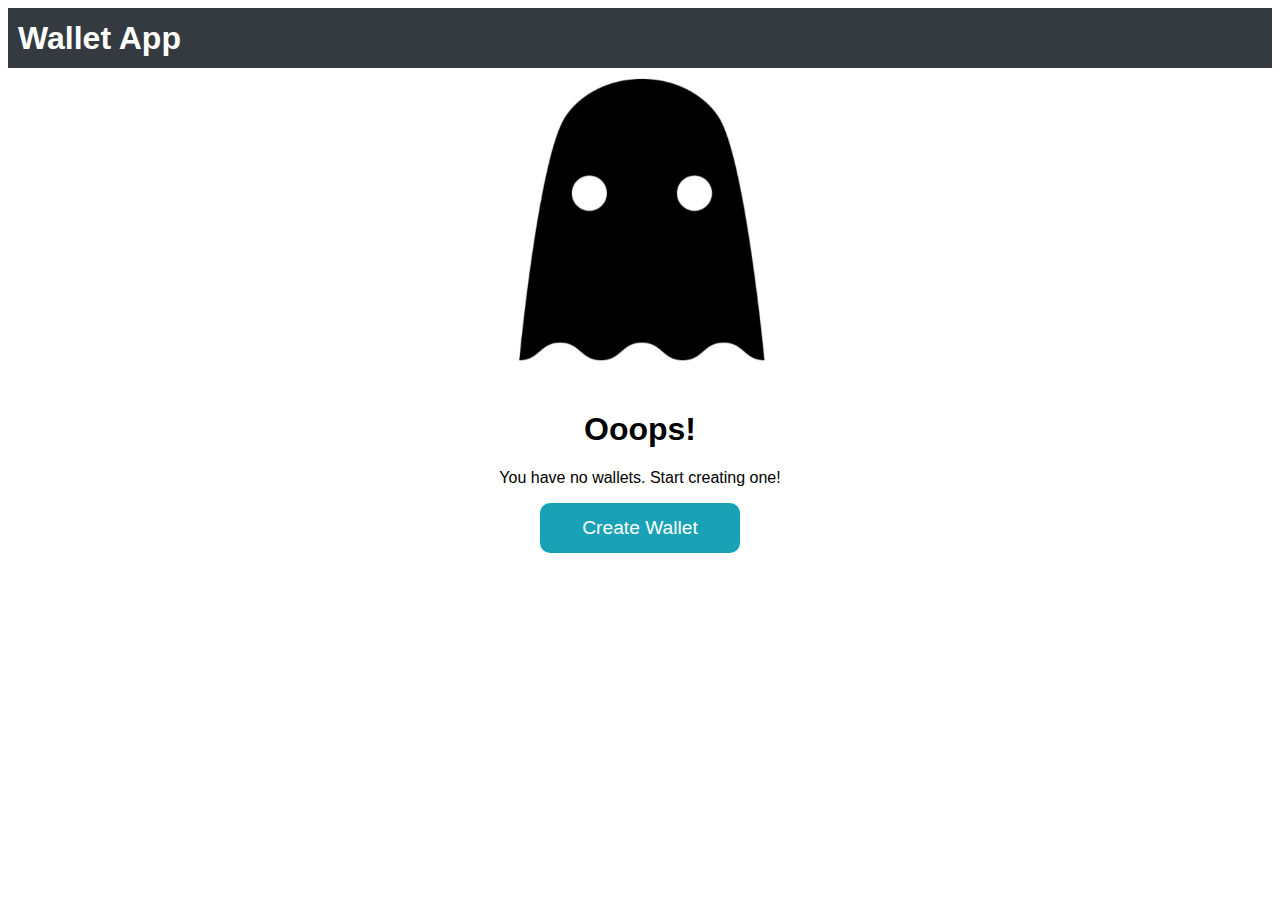
==== commit 819e8ea2: "Merge 56f378c7a78015bd3c3a9568bb83c62300ddb279 into d451fe33229f90ea5372782237984b8247a21520" ====
--- a/index.html
+++ b/index.html
@@ -1,117 +1,86 @@
 <!DOCTYPE html>
 <html lang="en">
-  <head>
+
+<head>
     <meta charset="UTF-8" />
     <meta http-equiv="X-UA-Compatible" content="IE=edge" />
     <meta name="viewport" content="width=device-width, initial-scale=1.0" />
-    <link rel="stylesheet" href="./style.css" />
-    <link
-      rel="stylesheet"
-      href="https://use.fontawesome.com/releases/v5.8.1/css/all.css"
-      integrity="sha384-50oBUHEmvpQ+1lW4y57PTFmhCaXp0ML5d60M1M7uH2+nqUivzIebhndOJK28anvf"
-      crossorigin="anonymous"
-    />
-    <title>Wallet</title>
-  </head>
-  <body>
-    <div id="form-card" class="hide">
-      <div id="card">
-        <div id="form-card-top">
-          <h3>Create new wallet</h3>
-          <h3 id="form-close">X</h3>
+    <link rel="stylesheet" href="style.css" />
+    <title>Document</title>
+</head>
+
+<body>
+    <nav>
+        <h1>Wallet App</h1>
+        <select id="accountNames">
+            <option value="-1" id="selectorCreateButton">Create New Account</option>
+        </select>
+    </nav>
+    <div>
+        <div id="mainPage">
+            <img src="./Ghost.png" alt="GHOST" />
+            <h1>Ooops!</h1>
+            <p>You have no wallets. Start creating one!</p>
+            <button id="mainCreateButton" type="button">Create Wallet</button>
         </div>
-        <div id="form-card-content">
-          <form id="createWallet-form">
-            <div class="labels">
-              <label for="Name">Name</label>
-              <label for="Balance">Balance</label>
-              <label for="Currency">Currency</label>
-              <label for="Description">Description</label>
+
+        <div id="walletPage"></div>
+        <div id="transactionList"></div>
+
+        <div>
+            <div id="my-modal" class="modal">
+                <div class="modal-content">
+                    <div class="modal-header">
+                        <span class="close">&times;</span>
+                        <h2>Create new wallet</h2>
+                    </div>
+                    <div class="modal-body">
+                        <table style="width: 100%">
+                            <tr>
+                                <td><label for="name">Name:</label></td>
+                                <td>
+                                    <input class="modalInput" type="text" id="nameInput" />
+                                </td>
+                            </tr>
+                            <tr>
+                                <td><label for="name">Currency:</label></td>
+                                <td>
+                                    <input type="radio" id="USDollar" name="currency" value="USDollar" checked />
+                                    <label>US Dollars ($)</label>
+                                </td>
+                            </tr>
+                            <tr>
+                                <td></td>
+                                <td>
+                                    <input type="radio" id="IQDinar" name="currency" value="IQDinar" />
+                                    <label>Iraqi Dinars (IQD)</label>
+                                </td>
+                            </tr>
+                            <tr>
+                                <td><label for="balance">Balance:</label></td>
+                                <td>
+                                    <input class="modalInput" type="number" id="balanceInput" />
+                                </td>
+                            </tr>
+                            <tr>
+                                <td><label for="description">Description:</label></td>
+                                <td>
+                                    <input class="modalInput" type="text" id="descriptionInput" />
+                                </td>
+                            </tr>
+                        </table>
+                    </div>
+                    <div class="modal-footer">
+                        <button id="modalCloseButton" type="button">Close</button>
+                        <button id="modalCreateButton" type="button">
+                            Create Wallet
+                        </button>
+                    </div>
+                </div>
             </div>
-            <div class="inputs">
-              <input type="text" name="Name" id="name-inp" />
-              <div class="radio-btn">
-                <input
-                  type="radio"
-                  name="Currency"
-                  id="currency-inp-1"
-                  value="$"
-                />
-                <label for="Currency">USD</label>
-                <input
-                  type="radio"
-                  name="Currency"
-                  id="currency-inp-2"
-                  value="IQD"
-                />
-                <label for="Currency">IQD</label>
-              </div>
-              <input type="number" name="Balance" id="balance-inp" value="0" />
-              <input type="text" name="Description" id="description-inp" />
-            </div>
-          </form>
         </div>
-        <div id="form-card-bottom">
-          <button id="close-btn">Close</button>
-          <button id="create-btn">Create Wallet</button>
-        </div>
-      </div>
     </div>
-    <div class="header">
-      <p>WalletApp</p>
-      <select name="wallets" id="wallets" class="hide"></select>
-    </div>
+    <script src="./script.js"></script>
+</body>
 
-    <div id="NoWalletView">
-      <div class="NowalletView">
-        <p>
-          <i class="fas fa-ghost" style="font-size: 300px"></i>
-        </p>
-
-        <p id="oops">OooPS</p>
-        <p>You Have No Wallets Yet, Start By Creating One!</p>
-        <input
-          class="createwalletbtn"
-          type="button"
-          value="Create Wallet"
-          id="createWalletBtn"
-        />
-      </div>
-    </div>
-
-    <div id="walletView" class="hide">
-      <p id="walletBalance">Wallet Balance:</p>
-      <form id="transactionForm">
-        <div class="row1">
-          <label for="transaction">Make a transaction:</label>
-          <input
-            type="number"
-            name="transaction"
-            id="transactionValue"
-            value="0"
-          />
-          <label for="notes">Transaction notes:</label>
-          <input type="text" name="notes" id="transNotes" />
-        </div>
-        <div class="row2">
-          <div>
-            <button id="incomeBtn" class="transactionType" value="1">
-              Income
-            </button>
-            <button id="expenseBtn" class="transactionType" value="-1">
-              Expense
-            </button>
-          </div>
-
-          <div class="row1">
-            <label for="tags">Transaction tags:</label>
-            <input type="text" name="tags" id="transTags" />
-          </div>
-        </div>
-        <button id="addTransaction">Add Transaction</button>
-      </form>
-      <div id="transactions"></div>
-    </div>
-  </body>
-  <script src="./scripts.js"></script>
-</html>
+</html>--- a/style.css
+++ b/style.css
@@ -1,255 +1,229 @@
-* {
-  font-family: "Segoe UI", Tahoma, Geneva, Verdana, sans-serif;
-  box-sizing: border-box;
-}
-#form-card-top {
-  display: flex;
-  flex-direction: row;
-  justify-content: space-between;
-  padding: 0px 12px;
-}
-#form-card {
-  position: absolute;
-  width: 100%;
-  height: 100%;
-  background-color: rgba(0, 0, 0, 0.5);
-  z-index: 2;
-}
-
-#card {
-  position: relative;
-  background-color: white;
-  width: fit-content;
-  left: 35%;
-  top: 50px;
-  border-radius: 5px;
-  background-color: aliceblue;
-  padding: 0px 24px;
-}
-
-/* #form-card {
-   background-color: rgb(239, 235, 255); 
-} */
-
-#form-card-content {
-  /* border: 1px solid rgb(124, 124, 124); */
-  padding: 16px;
-}
-#createWallet-form {
-  display: flex;
-  flex-direction: row;
-}
-
-h3 {
-  margin: 0px 16px;
-}
-.hide {
-  display: none;
-}
-
-.labels {
-  display: flex;
-  flex-direction: column;
-  margin-left: 12px;
-}
-.labels label {
-  padding-bottom: 26px;
-}
-.inputs {
-  display: flex;
-  flex-direction: column;
-}
-.inputs input {
-  margin-bottom: 24px;
-  margin-left: 34px;
-  padding-left: 8px;
-  border-radius: 5px;
-  border-style: none;
-  background-color: white;
-  /* padding-bottom: 8px; */
-  height: 24px;
-  width: 250px;
-}
-.radio-btn input {
-  height: 16px;
-  margin-bottom: 28px;
-  width: 12px;
-}
-
-#form-card-bottom {
-  /* position: relative; */
-  padding: 12px 0px;
-  display: flex;
-  justify-content: flex-end;
-}
-#create-btn {
-  color: rgb(255, 255, 255);
-  border-style: none;
-  padding: 8px 16px;
-  background-color: rgb(44, 124, 199);
-  border-radius: 5px;
-  margin-left: 12px;
-}
-#close-btn {
-  color: rgb(0, 0, 0);
-  background-color: transparent;
-  padding: 8px 16px;
-  border-radius: 5px;
-  border: 1px solid rgb(179, 179, 179);
-}
-h3 {
-  margin: 16px 16px;
-}
-.NowalletView {
-  width: fit-content;
-  display: flex;
-  align-items: center;
-  margin: auto;
-  flex-direction: column;
-}
-.createwalletbtn {
-  margin: auto;
-  color: white;
-  background-color: rgb(44, 124, 199);
-  padding: 8px 16px;
-  border-radius: 5px;
-  border-style: none;
-}
-#walletBalance {
-  padding-left: 24px;
-}
-.transaction {
-  padding: 0px 24px 24px;
-  background-color: rgb(240, 240, 240);
-}
-.transValue.income {
-  font-size: 24px;
-  font-weight: bold;
-  color: green;
-}
-.transValue.expense {
-  font-size: 24px;
-  font-weight: bold;
-  color: red;
-}
-.header {
-  background-color: rgb(54, 50, 50);
-  color: white;
-  margin: 0px;
-  padding: 12px 16px;
-  display: flex;
-  justify-content: space-between;
-}
-.header > p {
-  margin: 0px;
-}
+html,
 body {
-  margin: 0px;
-}
-#oops {
-  font-size: 22px;
-  font-weight: 600;
-}
-
-.transaction {
-  border: 1px solid black;
-}
-#wallets {
-  color: white;
-  background-color: rgb(44, 124, 199);
-  padding: 8px 16px;
-  border-radius: 5px;
-  border-style: none;
-}
-#transactionForm {
-  display: flex;
-  flex-direction: row;
-}
-.row1 {
-  padding: 0px 24px;
-  display: flex;
-  flex-direction: column;
-}
-.row1 label {
-  padding-bottom: 12px;
-}
-.row1 input {
-  margin-bottom: 12px;
-  padding-left: 8px;
-  border-radius: 5px;
-  background-color: white;
-  border-style: solid;
-  border-color: rgb(201, 201, 201);
-
-  /* padding-bottom: 8px; */
-  height: 34px;
-  width: 250px;
-}
-.row2 input {
-  margin-bottom: 12px;
-  padding-left: 8px;
-  border-radius: 5px;
-  background-color: white;
-  border-style: solid;
-  border-color: rgb(201, 201, 201);
-
-  /* padding-bottom: 8px; */
-  height: 34px;
-  width: 250px;
-}
-.row2 button {
-  margin-top: 33px;
-  padding: 8px 32px;
-  border-radius: 5px;
-  border-style: none;
-  margin-bottom: 10px;
-  margin-left: 24px;
-}
-
-.row2 button {
-  border: 1px solid black;
-  background-color: rgb(255, 255, 255);
-}
-#incomeBtn {
-  border: 1px solid green;
-  background-color: rgb(255, 255, 255);
-  color: green;
-}
-#expenseBtn {
-  border: 1px solid red;
-  background-color: rgb(255, 255, 255);
-  color: red;
-}
-
-#incomeBtn.selected {
-  border: 1px solid green;
-  background-color: green;
-  color: white;
-}
-#expenseBtn.selected {
-  border: 1px solid red;
-  background-color: red;
-  color: white;
-}
-
-#addTransaction {
-  padding: 0px;
-  margin-top: 110px;
-  margin-bottom: 16px;
-  padding: 0px 16px;
-  background-color: rgb(0, 4, 255);
-  border-radius: 5px;
-  border-style: none;
-  color: white;
+    font-family: Arial;
+}
+
+nav {
+    display: flex;
+    justify-content: space-between;
+    align-items: center;
+    background-color: #353a40;
+    padding: 10px 10px 10px 10px;
+    height: 40px;
+}
+
+nav>h1 {
+    color: white;
+}
+
+#accountNames {
+    width: 200px;
+    height: 30px;
+    background-color: #19a1b6;
+    color: white;
+    border: none;
+    display: none;
+}
+
+#mainPage {
+    text-align: center;
+}
+
+#mainPage>img {
+    width: 300px;
+}
+
+/* Beginning of Modal */
+#mainCreateButton {
+    color: white;
+    background-color: #19a1b6;
+    width: 200px;
+    height: 50px;
+    font-size: larger;
+    border: none;
+    border-radius: 10px;
+}
+
+:root {
+    --modal-color: white;
+}
+
+#mainCreateButton:hover {
+    background: #3876ac;
+}
+
+.modal {
+    visibility: hidden;
+    position: fixed;
+    z-index: 1;
+    left: 0;
+    top: 0;
+    height: 100%;
+    width: 100%;
+    overflow: auto;
+    background-color: rgba(0, 0, 0, 0.5);
+}
+
+.modal-content {
+    margin: 10% auto;
+    width: 500px;
+    box-shadow: 0 5px 8px 0 rgba(0, 0, 0, 0.2), 0 7px 20px 0 rgba(0, 0, 0, 0.17);
+    animation-name: modalopen;
+    animation-duration: var(--modal-duration);
+}
+
+.modal-header h2,
+.modal-footer h3 {
+    margin: 0;
+}
+
+.modal-header {
+    background: var(--modal-color);
+    padding: 15px;
+    color: black;
+    border-top-left-radius: 5px;
+    border-top-right-radius: 5px;
+    border-bottom: grey solid 1px;
+}
+
+.modal-body {
+    padding: 10px 20px;
+    background: #fff;
+}
+
+.modal-footer {
+    background: var(--modal-color);
+    padding: 10px;
+    color: black;
+    text-align: center;
+    border-bottom-left-radius: 5px;
+    border-bottom-right-radius: 5px;
+    border-top: grey solid 1px;
+}
+
+.close {
+    float: right;
+    font-size: 30px;
+    color: black;
+}
+
+.close:hover,
+.close:focus {
+    color: red;
+    text-decoration: none;
+    cursor: pointer;
+}
+
+/* End of Modal */
+td {
+    height: 20px;
+
+}
+
+td:first-child {
+    width: 20%;
+    font-size: large;
+}
+
+.modalInput {
+    width: 60%;
+    height: 100%;
+    margin: 10px 0px 10px 0px;
+}
+
+#modalCloseButton {
+    background-color: #353a40;
+    color: white;
+    border: none;
+    border-radius: 5px;
+    width: 10%;
+    height: 40px;
+}
+
+#modalCreateButton {
+    background-color: #3876ac;
+    color: white;
+    border: none;
+    border-radius: 5px;
+    width: 25%;
+    height: 40px;
+}
+
+#walletPage {
+    width: 75%;
+    text-align: center;
+    margin: auto;
+}
+
+#transactionSection {
+    display: flex;
+    flex-direction: row;
+    justify-content: space-around;
+    width: 75%;
+    margin: auto;
+}
+
+div>input {
+    border-radius: 5px;
+    border: black solid 1px;
+    padding: 2px;
+    width: 250px;
+}
+
+.amountSpan {
+    background-color: lightgrey;
+    border-radius: 5px;
+    border: black solid 1px;
+    padding: 2px;
+}
+
+#transactionList {
+    width: 40%;
+    margin: auto;
+}
+
+#incomeTrans {
+    display: inline-block;
+    width: 100px;
+    height: 20px;
+    padding: 20px 2px 20px 2px;
+    border: solid 2px green;
+    color: white;
+    background-color: lightgreen;
+    border-radius: 10px 0px 0px 0px;
+    background-color: ;
+}
+
+#expenseTrans {
+    display: inline-block;
+    width: 100px;
+    height: 20px;
+    padding: 20px 2px 20px 2px;
+    border: solid 2px red;
+    color: red;
+    border-radius: 0px 10px 0px 0px;
+}
+
+#addTrans {
+    width: 215px;
+    height: 50px;
+    background-color: #353a40;
+    color: white;
+    border: solid 2px grey;
+    border-top: none;
+    border-radius: 0px 0px 10px 10px;
+}
+
+.listItem {
+    display: flex;
+    justify-content: space-between;
+    border-bottom: 1px grey solid;
 }
 
 .tags {
-  background-color: black;
-  color: white;
-  padding: 5px;
-  border-radius: 10px;
-}
-
-button:hover {
-  cursor: pointer;
-}
+    background-color: grey;
+    color: white;
+    border: 1px solid black;
+    border-radius: 2px;
+    padding: 2px;
+}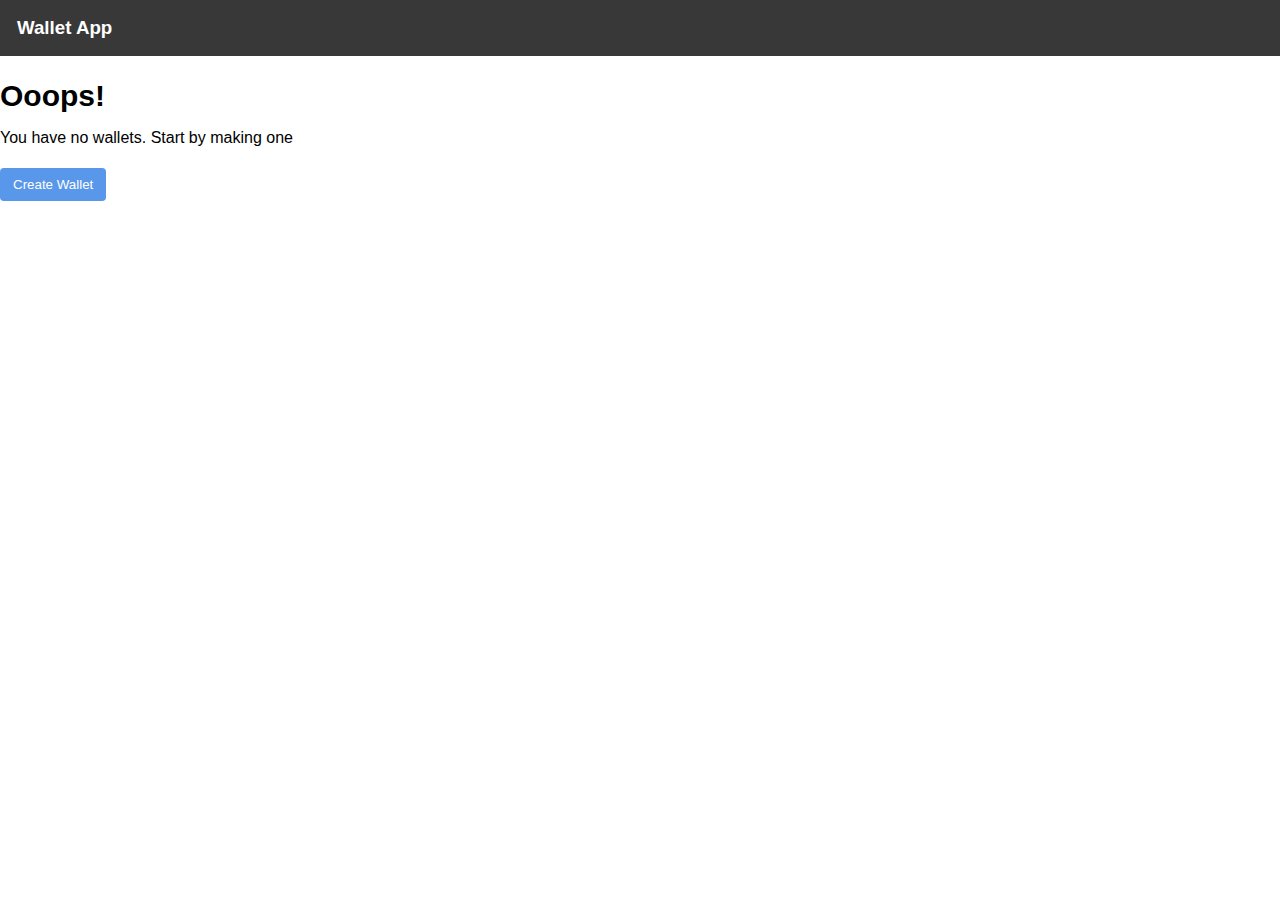
==== commit 95d2281f: "done." ====
--- a/index.html
+++ b/index.html
@@ -1,86 +1,88 @@
 <!DOCTYPE html>
 <html lang="en">
+<head>
+  <meta charset="UTF-8">
+  <meta name="viewport" content="width=device-width, initial-scale=1.0">
+  <meta http-equiv="X-UA-Compatible" content="ie=edge">
+  <link rel="stylesheet" href="./style.css">
+  <title>Document</title>
+</head>
+<body>
+  <div id="main-header">
+    <h3>Wallet App</h3>
+    <select name="" class="user-wallet" id="select-wallet" hidden></select>
+  </div>
+  <div id="no-wallet-view">
+    <img src="./ghost.jpg" alt="">
+    <h3 class="error">Ooops!</h3>
+    <p>You have no wallets. Start by making one</p>
+    <button id="create-wallet-Btn">Create Wallet</button>
+  </div>
 
-<head>
-    <meta charset="UTF-8" />
-    <meta http-equiv="X-UA-Compatible" content="IE=edge" />
-    <meta name="viewport" content="width=device-width, initial-scale=1.0" />
-    <link rel="stylesheet" href="style.css" />
-    <title>Document</title>
-</head>
+​
+  <div id="pop-After">
+    <div id="pop-up">
+      <header class="pop-header">
+        <p>Create new wallet</p>
+        <span>&times;</span>
+      </header>
+​
+      <form id="create-wallet-form">
+        <label for="name" class="txt-label">Name</label>
+        <input type="text" name="name" id="name" placeholder="John Doe" required>
+        <br>
 
-<body>
-    <nav>
-        <h1>Wallet App</h1>
-        <select id="accountNames">
-            <option value="-1" id="selectorCreateButton">Create New Account</option>
-        </select>
-    </nav>
-    <div>
-        <div id="mainPage">
-            <img src="./Ghost.png" alt="GHOST" />
-            <h1>Ooops!</h1>
-            <p>You have no wallets. Start creating one!</p>
-            <button id="mainCreateButton" type="button">Create Wallet</button>
+        <label for="curr" class="txt-label">currency</label>
+        <div id="radio">
+          <input type="radio"  name="currency" value="$">
+          <label for="curr">US Dollars ($)</label>
+          <input type="radio"  name="currency" value="IQD">
+          <label for="curr">Iraqi Dinars (IQD)</label>
         </div>
+        <br>
+        <label for="balance" class="txt-label">Balance</label>
+        <input type="number" name="balance" id="balance"  placeholder="0" min="0" required>
+        <br>
+        <label for="description" class="txt-label">Description</label>
+        <input type="text" name="description" id="description" placeholder="eg. my bank account">
+      </form>
+      <footer>
+        <button id="close-Wallet-Btn">Close</button>
+        <button id="submit-wallet" form="create-wallet-form" type="submit">Create Wallet</button>
+      </footer>
+    </div>
+  </div>
+  <div id="wallet-view">
+    <h1 >Wallet Balance : <span id="wallet-balance"></span> </h1>
+    <form action="" id="add-Transaction">
+      <div>
+        <label for="name">Make a transaction: </label>
+        <br>
+        <input type="number" id="amount" name="amount" required>
+      </div>
+      <span>
+        <input type="radio" value="+" name="income-expense" id="income">
+        <label for="income" id="green-label">Income</label>
 
-        <div id="walletPage"></div>
-        <div id="transactionList"></div>
+        <input type="radio" value="-" name="income-expense" id="expense">
+        <label for="expense" id="red-label">Expense</label>
+      </span>
 
-        <div>
-            <div id="my-modal" class="modal">
-                <div class="modal-content">
-                    <div class="modal-header">
-                        <span class="close">&times;</span>
-                        <h2>Create new wallet</h2>
-                    </div>
-                    <div class="modal-body">
-                        <table style="width: 100%">
-                            <tr>
-                                <td><label for="name">Name:</label></td>
-                                <td>
-                                    <input class="modalInput" type="text" id="nameInput" />
-                                </td>
-                            </tr>
-                            <tr>
-                                <td><label for="name">Currency:</label></td>
-                                <td>
-                                    <input type="radio" id="USDollar" name="currency" value="USDollar" checked />
-                                    <label>US Dollars ($)</label>
-                                </td>
-                            </tr>
-                            <tr>
-                                <td></td>
-                                <td>
-                                    <input type="radio" id="IQDinar" name="currency" value="IQDinar" />
-                                    <label>Iraqi Dinars (IQD)</label>
-                                </td>
-                            </tr>
-                            <tr>
-                                <td><label for="balance">Balance:</label></td>
-                                <td>
-                                    <input class="modalInput" type="number" id="balanceInput" />
-                                </td>
-                            </tr>
-                            <tr>
-                                <td><label for="description">Description:</label></td>
-                                <td>
-                                    <input class="modalInput" type="text" id="descriptionInput" />
-                                </td>
-                            </tr>
-                        </table>
-                    </div>
-                    <div class="modal-footer">
-                        <button id="modalCloseButton" type="button">Close</button>
-                        <button id="modalCreateButton" type="button">
-                            Create Wallet
-                        </button>
-                    </div>
-                </div>
-            </div>
-        </div>
-    </div>
-    <script src="./script.js"></script>
+​
+      <br>
+      <div>
+        <label for="notes">Transanction Note</label>
+        <input type="text" id="notes" name="notes">
+      </div>
+      <div class="tags">
+        <label for="tags">Transanction Tags:</label>
+        <input type="text" id="tags" name="tags">
+      </div>
+​
+      <input type="submit" value="Add Transaction" id="submit">
+    </form>
+    <ul id="history-list"></ul>
+  </div>
+  <script src="./index.js"></script>
 </body>
-
-</html>+</html>
--- a/style.css
+++ b/style.css
@@ -1,229 +1,252 @@
-html,
 body {
-    font-family: Arial;
-}
-
-nav {
-    display: flex;
-    justify-content: space-between;
-    align-items: center;
-    background-color: #353a40;
-    padding: 10px 10px 10px 10px;
-    height: 40px;
-}
-
-nav>h1 {
-    color: white;
-}
-
-#accountNames {
-    width: 200px;
-    height: 30px;
-    background-color: #19a1b6;
-    color: white;
-    border: none;
-    display: none;
-}
-
-#mainPage {
-    text-align: center;
-}
-
-#mainPage>img {
-    width: 300px;
-}
-
-/* Beginning of Modal */
-#mainCreateButton {
-    color: white;
-    background-color: #19a1b6;
-    width: 200px;
-    height: 50px;
-    font-size: larger;
-    border: none;
-    border-radius: 10px;
-}
-
-:root {
-    --modal-color: white;
-}
-
-#mainCreateButton:hover {
-    background: #3876ac;
-}
-
-.modal {
-    visibility: hidden;
-    position: fixed;
-    z-index: 1;
-    left: 0;
-    top: 0;
-    height: 100%;
-    width: 100%;
-    overflow: auto;
-    background-color: rgba(0, 0, 0, 0.5);
-}
-
-.modal-content {
-    margin: 10% auto;
-    width: 500px;
-    box-shadow: 0 5px 8px 0 rgba(0, 0, 0, 0.2), 0 7px 20px 0 rgba(0, 0, 0, 0.17);
-    animation-name: modalopen;
-    animation-duration: var(--modal-duration);
-}
-
-.modal-header h2,
-.modal-footer h3 {
-    margin: 0;
-}
-
-.modal-header {
-    background: var(--modal-color);
-    padding: 15px;
-    color: black;
-    border-top-left-radius: 5px;
-    border-top-right-radius: 5px;
-    border-bottom: grey solid 1px;
-}
-
-.modal-body {
-    padding: 10px 20px;
-    background: #fff;
-}
-
-.modal-footer {
-    background: var(--modal-color);
-    padding: 10px;
-    color: black;
-    text-align: center;
-    border-bottom-left-radius: 5px;
-    border-bottom-right-radius: 5px;
-    border-top: grey solid 1px;
-}
-
-.close {
-    float: right;
-    font-size: 30px;
-    color: black;
-}
-
-.close:hover,
-.close:focus {
-    color: red;
-    text-decoration: none;
-    cursor: pointer;
-}
-
-/* End of Modal */
-td {
-    height: 20px;
-
-}
-
-td:first-child {
-    width: 20%;
-    font-size: large;
-}
-
-.modalInput {
-    width: 60%;
-    height: 100%;
-    margin: 10px 0px 10px 0px;
-}
-
-#modalCloseButton {
-    background-color: #353a40;
-    color: white;
-    border: none;
-    border-radius: 5px;
-    width: 10%;
-    height: 40px;
-}
-
-#modalCreateButton {
-    background-color: #3876ac;
-    color: white;
-    border: none;
-    border-radius: 5px;
-    width: 25%;
-    height: 40px;
-}
-
-#walletPage {
-    width: 75%;
-    text-align: center;
-    margin: auto;
-}
-
-#transactionSection {
-    display: flex;
-    flex-direction: row;
-    justify-content: space-around;
-    width: 75%;
-    margin: auto;
-}
-
-div>input {
-    border-radius: 5px;
-    border: black solid 1px;
-    padding: 2px;
-    width: 250px;
-}
-
-.amountSpan {
-    background-color: lightgrey;
-    border-radius: 5px;
-    border: black solid 1px;
-    padding: 2px;
-}
-
-#transactionList {
-    width: 40%;
-    margin: auto;
-}
-
-#incomeTrans {
-    display: inline-block;
-    width: 100px;
-    height: 20px;
-    padding: 20px 2px 20px 2px;
-    border: solid 2px green;
-    color: white;
-    background-color: lightgreen;
-    border-radius: 10px 0px 0px 0px;
-    background-color: ;
-}
-
-#expenseTrans {
-    display: inline-block;
-    width: 100px;
-    height: 20px;
-    padding: 20px 2px 20px 2px;
-    border: solid 2px red;
-    color: red;
-    border-radius: 0px 10px 0px 0px;
-}
-
-#addTrans {
-    width: 215px;
-    height: 50px;
-    background-color: #353a40;
-    color: white;
-    border: solid 2px grey;
-    border-top: none;
-    border-radius: 0px 0px 10px 10px;
-}
-
-.listItem {
-    display: flex;
-    justify-content: space-between;
-    border-bottom: 1px grey solid;
+  margin: 0;
+  font-family: sans-serif;
+}
+
+#main-header {
+  background-color: rgba(0, 0, 0, 0.781);
+  color: white;
+  margin: 0;
+}
+
+#main-header h3 {
+  padding: 17px;
+  margin: 0;
+  width: 200px;
+}
+
+​#no-wallet-view {
+  display: block;
+  margin-left: auto;
+  margin-right: auto;
+  width: 40%;
+  text-align: center;
+}
+
+.error {
+  font-size: 30px;
+  margin: 5px 0px;
+}
+
+#create-wallet-Btn {
+  margin: 5px 0px;
+  background-color: rgb(88, 151, 233);
+  padding: 9px 13px;
+  border: none;
+  border-radius: 4px;
+  color: white;
+}
+
+#pop-up {
+  display: none;
+  background-color: white;
+  width: 490px;
+  height: 380px;
+  z-index: 1;
+  margin: auto;
+  margin-top: -70px;
+  border-radius: 4px;
+  font-size: 15px;
+}
+
+#pop-After {
+  display: none;
+  position: fixed;
+  padding-top: 100px;
+  z-index: 1;
+  left: 0;
+  top: 0;
+  width: 100%;
+  height: 100%;
+  overflow: auto;
+  background-color: rgba(0, 0, 0, 0.4);
+}
+
+.pop-header {
+  padding: 0px 15px;
+  text-align: center;
+  display: flex;
+  justify-content: space-between;
+  border-bottom: 1px solid rgba(0, 0, 0, 0.212);
+  font-size: 18px;
+}
+
+.pop-header span {
+  margin: 15px 0px 0px;
+  font-size: 25px;
+  color: rgba(0, 0, 0, 0.685);
+}
+
+#create-wallet-form {
+  height: 240px;
+  margin-bottom: 15px;
+}
+
+#create-wallet-form .txt-label {
+  font-size: 17px;
+  color: rgba(0, 0, 0, 0.733);
+  display: inline-block;
+  margin: 15px;
+  box-sizing: border-box;
+  width: 85px;
+}
+
+#create-wallet-form #radio {
+  width: 144px;
+  display: inline-block;
+  padding-top: 20px;
+  box-sizing: border-box;
+}
+
+​#create-wallet-form #name, #balance, #description {
+  width: 350px;
+  height: 30px;
+  border: 1px solid rgba(0, 0, 0, 0.342);
+}
+
+#pop-up footer {
+  border-top: 1px solid rgba(0, 0, 0, 0.212);
+  text-align: right;
+}
+
+#submit-wallet {
+  margin: 5px 0px;
+  background-color: rgb(88, 151, 233);
+  padding: 9px 15px;
+  border: none;
+  border-radius: 4px;
+  color: white;
+  margin: 10px 15px 30px 3px;
+  font-size: 15px;
+}
+
+#close-Wallet-Btn {
+  margin: 5px 0px;
+  background-color: grey;
+  padding: 9px 15px;
+  border: none;
+  border-radius: 4px;
+  color: white;
+  font-size: 15px;
+}
+
+#wallet-view {
+  display: none;
+  margin: auto;
+  width: 65%;
+  box-sizing: border-box;
+}
+
+​.user-wallet {
+  margin: 8px 10px;
+  background-color: rgb(88, 151, 233);
+  padding: 9px 13px;
+  border: none;
+  border-radius: 4px;
+  color: white;
+  position: absolute;
+  top: 0;
+  right: 0;
+}
+
+#wallet-view {
+  width: 70%;
+  margin-top: 20px;
+}
+
+#wallet-view h1 {
+  font-size: 30px;
+  padding: 20px 0px;
+}
+
+#wallet-view div {
+  width: 350px;
+  height: 70px;
+  display: inline-block;
+  font-size: 16px;
+  box-sizing: border-box;
+  margin-bottom: 10px;
+}
+
+#amount, #notes, #tags {
+  padding: 9px 160px 9px 20px;
+  margin: 10px 0px;
+  border: 1px solid rgb(204, 202, 202);
+  border-radius: 2px;
+}
+
+#wallet-view label {
+  text-align: left;
+}
+
+​#submit {
+  padding: 9px 100px;
+  border: none;
+  background-color: grey;
+  color: white;
+  border-radius: 2px;
+  font-size: 15px;
+}
+
+​#income, #expense {
+  appearance: none;
+}
+
+​label[for="expense"] {
+  margin-left: -18px;
+  padding: 9px 57px;
+  border: 1px solid red;
+  color: red;
+  border-radius: 0px 4px 4px 0px;
+}
+
+label[for="income"] {
+  padding: 9px 57px;
+  border: 1px solid green;
+  color: green;
+  border-radius: 4px 0px 0px 4px;
+  border-right: none;
+}
+
+#income:checked+label[for="income"] {
+  background-color: green;
+  color: white;
+}
+
+#expense:checked+label[for="expense"] {
+  background-color: red;
+  color: white;
+}
+
+.liList {
+  border-bottom: 1px solid rgb(204, 202, 202);
+  list-style-type: none;
+  padding: 10px 10px;
+}
+
+.pList {
+  width: 700px;
+  display: inline-block;
+}
+
+.noteDiv {
+  margin-top: -5;
+}
+
+.tagDiv {
+  background-color: rgb(107, 106, 106);
+  border: none;
+  border-radius: 7px;
+  color: white;
+  padding: 0px 8px;
+  display: inline-block;
+  margin-right: 5px;
 }
 
 .tags {
-    background-color: grey;
-    color: white;
-    border: 1px solid black;
-    border-radius: 2px;
-    padding: 2px;
+  margin-left: 15px;
+}
+
+#amount::-webkit-inner-spin-button {
+  appearance: none;
 }